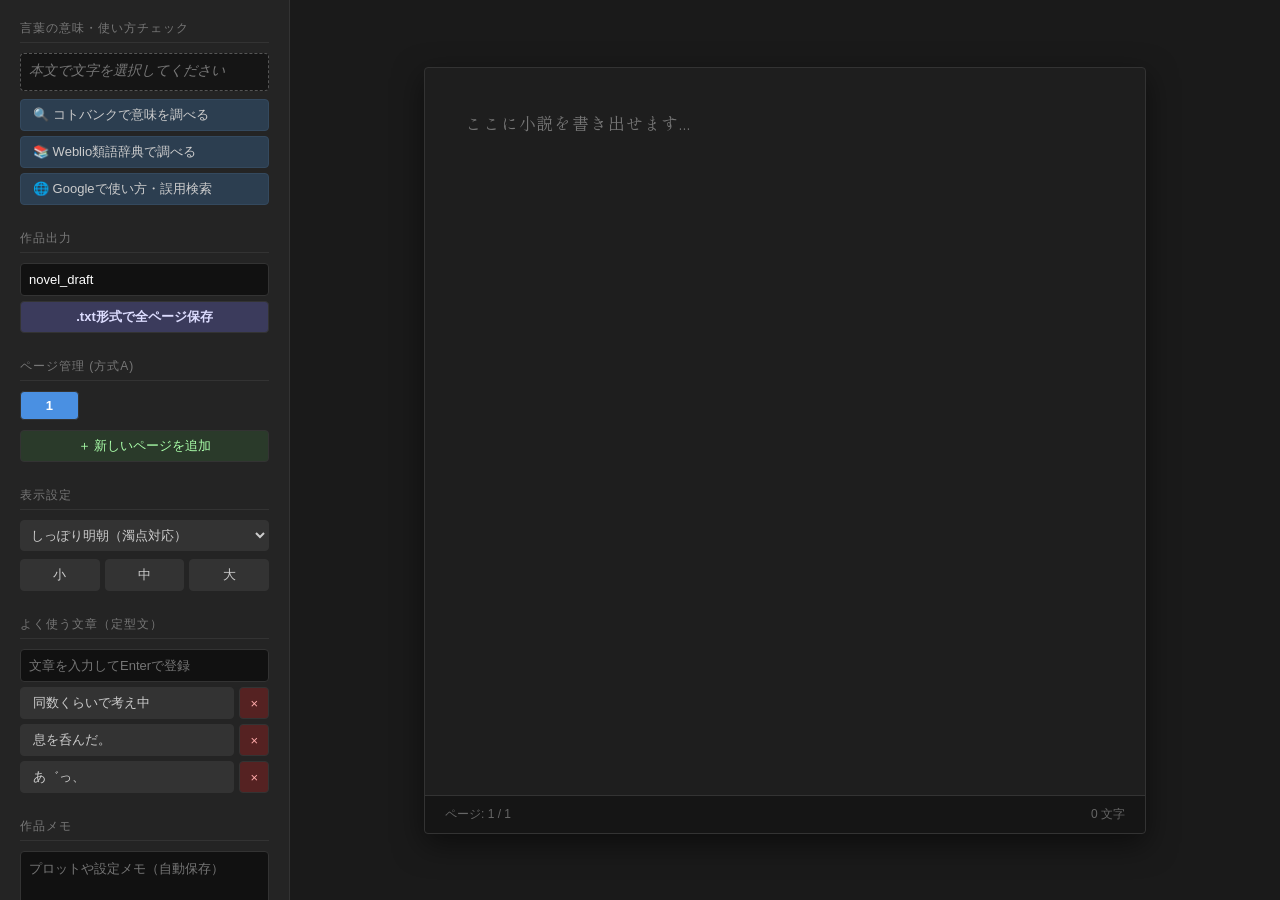
==== index.html @ bbe9af8e "Update index.html" ====
<!DOCTYPE html>
<html lang="ja">
<head>
    <meta charset="UTF-8">
    <meta name="viewport" content="width=device-width, initial-scale=1.0">
    <title>rei-style Editor (Perfect Left Menu)</title>
    <!-- Google Fonts から「しっぽり明朝」と「M PLUS Round 1c」を読み込み -->
    <link rel="preconnect" href="https://fonts.googleapis.com">
    <link rel="preconnect" href="https://fonts.gstatic.com" crossorigin>
    <link href="https://fonts.googleapis.com/css2?family=M+PLUS+Round+1c:wght@400;700&family=Shippori+Mincho:wght@400;700&display=swap" rel="stylesheet">
    
    <style>
        /* --- 基本デザイン（arei風のシンプル・ダーク系） --- */
        :root {
            --bg-color: #1a1a1a;
            --text-color: #cccccc;
            --sidebar-bg: #242424;
            --border-color: #333333;
            --accent-color: #4a90e2;
            --button-hover: #357abd;
        }

        body {
            margin: 0;
            padding: 0;
            background-color: var(--bg-color);
            color: var(--text-color);
            font-family: "Helvetica Neue", Arial, "Hiragino Kaku Gothic ProN", "Hiragino Sans", Meiryo, sans-serif;
            display: flex;
            height: 100vh;
            overflow: hidden;
        }

        /* --- 左側メニュー（一律左配置） --- */
        #sidebar {
            width: 290px;
            background-color: var(--sidebar-bg);
            border-right: 1px solid var(--border-color);
            display: flex;
            flex-direction: column;
            padding: 20px;
            box-sizing: border-box;
            overflow-y: auto;
            font-size: 14px;
            gap: 25px;
        }

        .menu-section {
            display: flex;
            flex-direction: column;
        }

        .menu-title {
            font-size: 12px;
            text-transform: uppercase;
            letter-spacing: 1px;
            color: #777;
            margin-bottom: 10px;
            border-bottom: 1px solid var(--border-color);
            padding-bottom: 5px;
        }

        /* ボタン類の共通スタイル */
        button {
            background-color: #333;
            color: var(--text-color);
            border: 1px solid var(--border-color);
            padding: 6px 12px;
            border-radius: 4px;
            cursor: pointer;
            font-size: 13px;
            transition: all 0.2s;
        }

        button:hover {
            background-color: var(--accent-color);
            color: #fff;
        }

        /* ページ切り替え */
        .page-grid {
            display: grid;
            grid-template-columns: repeat(4, 1fr);
            gap: 5px;
            margin-bottom: 10px;
        }
        .page-btn.active {
            background-color: var(--accent-color);
            color: #fff;
            font-weight: bold;
        }
        .add-page-btn {
            width: 100%;
            background-color: #2a3a2a;
            color: #aaffaa;
        }
        .add-page-btn:hover {
            background-color: #3a5a3a;
        }

        /* 各種入力コントロール */
        .sidebar-input, .sidebar-textarea {
            width: 100%;
            background: #111;
            border: 1px solid var(--border-color);
            color: #fff;
            padding: 8px;
            box-sizing: border-box;
            border-radius: 4px;
            font-size: 13px;
        }
        .sidebar-input { margin-bottom: 5px; }
        .sidebar-textarea {
            resize: vertical;
            min-height: 100px;
            font-family: inherit;
            line-height: 1.4;
        }

        /* 選択中の言葉チェック用エリア（強化ポイント） */
        #selected-word-display {
            background: #151515;
            padding: 8px;
            border-radius: 4px;
            border: 1px dashed #555;
            min-height: 20px;
            margin-bottom: 8px;
            word-break: break-all;
            color: #fff;
            font-style: italic;
        }
        .dict-buttons {
            display: flex;
            flex-direction: column;
            gap: 5px;
        }
        .dict-buttons button {
            text-align: left;
            background-color: #2c3e50;
            border-color: #34495e;
        }
        .dict-buttons button:hover {
            background-color: var(--accent-color);
        }

        /* フォント・文字サイズ変更 */
        .control-group {
            display: flex;
            flex-direction: column;
            gap: 8px;
        }
        .btn-row {
            display: flex;
            gap: 5px;
        }
        .btn-row button {
            flex: 1;
        }
        select {
            background-color: #333;
            color: var(--text-color);
            border: 1px solid var(--border-color);
            padding: 6px;
            border-radius: 4px;
            font-size: 13px;
            outline: none;
            cursor: pointer;
        }

        /* 定型文登録 */
        .phrase-list {
            display: flex;
            flex-direction: column;
            gap: 5px;
            max-height: 150px;
            overflow-y: auto;
        }
        .phrase-item {
            display: flex;
            gap: 5px;
        }
        .phrase-btn {
            flex: 1;
            text-align: left;
            overflow: hidden;
            text-overflow: ellipsis;
            white-space: nowrap;
        }
        .delete-btn {
            background-color: #552222;
            color: #ffaaaa;
            padding: 6px 10px;
        }
        .delete-btn:hover {
            background-color: #aa3333;
        }

        /* 作品保存（.txt） */
        .save-btn {
            background-color: #3b3b5c;
            color: #ddddff;
            font-weight: bold;
        }
        .save-btn:hover {
            background-color: #4d4d80;
        }

        /* --- 右側：メイン執筆エリア（areiリスペクト） --- */
        #main-container {
            flex: 1;
            display: flex;
            flex-direction: column;
            align-items: center;
            justify-content: center;
            padding: 40px;
            box-sizing: border-box;
        }

        #editor-wrapper {
            width: 100%;
            max-width: 720px;
            height: 85vh;
            background-color: #1e1e1e;
            border: 1px solid var(--border-color);
            box-shadow: 0 10px 30px rgba(0,0,0,0.5);
            border-radius: 4px;
            display: flex;
            flex-direction: column;
        }

        #editor {
            flex: 1;
            width: 100%;
            background: transparent;
            border: none;
            color: #dddddd;
            padding: 40px;
            box-sizing: border-box;
            resize: none;
            outline: none;
            font-family: 'Shippori Mincho', serif;
            font-size: 17px;
            line-height: 1.8;
            letter-spacing: 0.05em;
        }

        #editor-footer {
            padding: 10px 20px;
            background-color: #151515;
            border-top: 1px solid var(--border-color);
            font-size: 12px;
            color: #666;
            display: flex;
            justify-content: space-between;
            border-radius: 0 0 4px 4px;
        }
    </style>
</head>
<body>

    <!-- 左側メニュー（一律左配置に完全統一） -->
    <div id="sidebar">
        
        <!-- 【新設】選択した言葉のチェックエリア -->
        <div class="menu-section">
            <div class="menu-title">言葉の意味・使い方チェック</div>
            <div id="selected-word-display">本文で文字を選択してください</div>
            <div class="dict-buttons">
                <button onclick="searchWord('kotobank')">🔍 コトバンクで意味を調べる</button>
                <button onclick="searchWord('weblio')">📚 Weblio類語辞典で調べる</button>
                <button onclick="searchWord('google')">🌐 Googleで使い方・誤用検索</button>
            </div>
        </div>

        <!-- 作品保存（.txt） -->
        <div class="menu-section">
            <div class="menu-title">作品出力</div>
            <input type="text" id="file-name-input" class="sidebar-input" value="novel_draft" placeholder="ファイル名を入力">
            <button class="save-btn" onclick="exportToTxt()">.txt形式で全ページ保存</button>
        </div>

        <!-- ページ管理 (方式A) -->
        <div class="menu-section">
            <div class="menu-title">ページ管理 (方式A)</div>
            <div class="page-grid" id="page-container"></div>
            <button class="add-page-btn" onclick="addNewPage()">＋ 新しいページを追加</button>
        </div>

        <!-- フォント・文字サイズ設定 -->
        <div class="menu-section">
            <div class="menu-title">表示設定</div>
            <div class="control-group">
                <select id="font-selector" onchange="changeFontFamily(this.value)">
                    <option value="'Shippori Mincho', serif">しっぽり明朝（濁点対応）</option>
                    <option value="'M PLUS Round 1c', sans-serif">かわいめ丸ゴシック</option>
                    <option value="'Helvetica Neue', Arial, sans-serif">標準ゴシック体</option>
                </select>
                <div class="btn-row">
                    <button onclick="changeFontSize('14px')">小</button>
                    <button onclick="changeFontSize('17px')">中</button>
                    <button onclick="changeFontSize('22px')">大</button>
                </div>
            </div>
        </div>

        <!-- 定型文ボタン機能 -->
        <div class="menu-section">
            <div class="menu-title">よく使う文章（定型文）</div>
            <input type="text" id="new-phrase-input" class="sidebar-input" placeholder="文章を入力してEnterで登録">
            <div class="phrase-list" id="phrase-container"></div>
        </div>

        <!-- 作品メモ用エリア -->
        <div class="menu-section">
            <div class="menu-title">作品メモ</div>
            <textarea id="memo-area" class="sidebar-textarea" placeholder="プロットや設定メモ（自動保存）" oninput="saveMemo()"></textarea>
        </div>
    </div>

    <!-- 右側：執筆メインエリア -->
    <div id="main-container">
        <div id="editor-wrapper">
            <textarea id="editor" placeholder="ここに小説を書き出せます..." oninput="updatePageData()" onselect="handleTextSelection()"></textarea>
            <div id="editor-footer">
                <span id="current-page-display">ページ: 1</span>
                <span id="char-count-display">0 文字</span>
            </div>
        </div>
    </div>

    <script>
        // --- データ管理 ---
        let pages = [""];
        let currentPageIndex = 0;

        let customPhrases = JSON.parse(localStorage.getItem('novel_phrases')) || [
            "同数くらいで考え中",
            "息を呑んだ。",
            "あ゛っ、"
        ];

        const editor = document.getElementById('editor');
        const pageContainer = document.getElementById('page-container');
        const phraseContainer = document.getElementById('phrase-container');
        const memoArea = document.getElementById('memo-area');
        const wordDisplay = document.getElementById('selected-word-display');
        let selectedText = "";

        window.onload = function() {
            renderPages();
            renderPhrases();
            loadPage(0);
            
            if(localStorage.getItem('novel_memo')) {
                memoArea.value = localStorage.getItem('novel_memo');
            }

            document.getElementById('new-phrase-input').addEventListener('keypress', function(e) {
                if (e.key === 'Enter' && this.value.trim() !== "") {
                    customPhrases.push(this.value.trim());
                    localStorage.setItem('novel_phrases', JSON.stringify(customPhrases));
                    this.value = "";
                    renderPhrases();
                }
            });
        };

        // --- 【確実版】選択テキスト取得処理 ---
        function handleTextSelection() {
            const start = editor.selectionStart;
            const end = editor.selectionEnd;
            const text = editor.value.substring(start, end).trim();

            if (text && start !== end) {
                selectedText = text;
                wordDisplay.innerText = `「${text}」が選択中`;
                wordDisplay.style.color = "#4a90e2";
                wordDisplay.style.fontWeight = "bold";
            }
        }

        // 外部サイト連携（センシティブ完全フリー）
        function searchWord(type) {
            if (!selectedText) {
                alert("先に本文の調べたい文字をマウスなどで選択してください。");
                return;
            }
            let url = "";
            if (type === 'kotobank') {
                url = `https://kotobank.jp/word/${encodeURIComponent(selectedText)}`;
            } else if (type === 'weblio') {
                url = `https://thesaurus.weblio.jp/content/${encodeURIComponent(selectedText)}`;
            } else if (type === 'google') {
                url = `https://www.google.com/search?q=${encodeURIComponent(selectedText + " 意味 使い方")}`;
            }
            window.open(url, '_blank');
        }

        // --- ページ切り替え機能 ---
        function renderPages() {
            pageContainer.innerHTML = "";
            pages.forEach((_, index) => {
                const btn = document.createElement('button');
                btn.className = `page-btn ${index === currentPageIndex ? 'active' : ''}`;
                btn.innerText = index + 1;
                btn.onclick = () => loadPage(index);
                pageContainer.appendChild(btn);
            });
        }

        function loadPage(index) {
            pages[currentPageIndex] = editor.value;
            currentPageIndex = index;
            editor.value = pages[currentPageIndex];
            renderPages();
            updatePageData();
            
            // ページ移動時に選択状態をリセット
            selectedText = "";
            wordDisplay.innerText = "本文で文字を選択してください";
            wordDisplay.style.color = "#777";
            wordDisplay.style.fontWeight = "normal";
            
            editor.focus();
        }

        function addNewPage() {
            pages[currentPageIndex] = editor.value;
            pages.push(""); 
            loadPage(pages.length - 1);
        }

        function updatePageData() {
            pages[currentPageIndex] = editor.value;
            document.getElementById('current-page-display').innerText = `ページ: ${currentPageIndex + 1} / ${pages.length}`;
            document.getElementById('char-count-display').innerText = `${editor.value.length} 文字`;
        }

        // --- 表示設定 ---
        function changeFontFamily(fontName) {
            editor.style.fontFamily = fontName;
        }

        function changeFontSize(size) {
            editor.style.fontSize = size;
        }

        // --- 定型文 ---
        function renderPhrases() {
            phraseContainer.innerHTML = "";
            customPhrases.forEach((phrase, index) => {
                const wrapper = document.createElement('div');
                wrapper.className = 'phrase-item';

                const btn = document.createElement('button');
                btn.className = 'phrase-btn';
                btn.innerText = phrase;
                btn.title = phrase;
                btn.onclick = () => insertText(phrase);

                const delBtn = document.createElement('button');
                delBtn.className = 'delete-btn';
                delBtn.innerText = '×';
                delBtn.onclick = () => deletePhrase(index);

                wrapper.appendChild(btn);
                wrapper.appendChild(delBtn);
                phraseContainer.appendChild(wrapper);
            });
        }

        function insertText(text) {
            const start = editor.selectionStart;
            const end = editor.selectionEnd;
            const currentVal = editor.value;
            
            editor.value = currentVal.substring(0, start) + text + currentVal.substring(end);
            editor.selectionStart = editor.selectionEnd = start + text.length;
            updatePageData();
            editor.focus();
        }

        function deletePhrase(index) {
            customPhrases.splice(index, 1);
            localStorage.setItem('novel_phrases', JSON.stringify(customPhrases));
            renderPhrases();
        }

        // --- メモ保存 ---
        function saveMemo() {
            localStorage.setItem('novel_memo', memoArea.value);
        }

        // --- .txt出力 ---
        function exportToTxt() {
            pages[currentPageIndex] = editor.value;
            const joinedText = pages.map((pageText, index) => {
                return `--- 【${index + 1}ページ目】 ---\n${pageText}`;
            }).join('\n\n');

            const blob = new Blob([joinedText], { type: 'text/plain;charset=utf-8' });
            const fileNameInput = document.getElementById('file-name-input').value.trim();
            const fileName = (fileNameInput !== "") ? `${fileNameInput}.txt` : "novel_draft.txt";

            const downloadLink = document.createElement('a');
            downloadLink.href = URL.createObjectURL(blob);
            downloadLink.download = fileName;
            document.body.appendChild(downloadLink);
            downloadLink.click();
            document.body.removeChild(downloadLink);
        }
    </script>
</body>
</html>
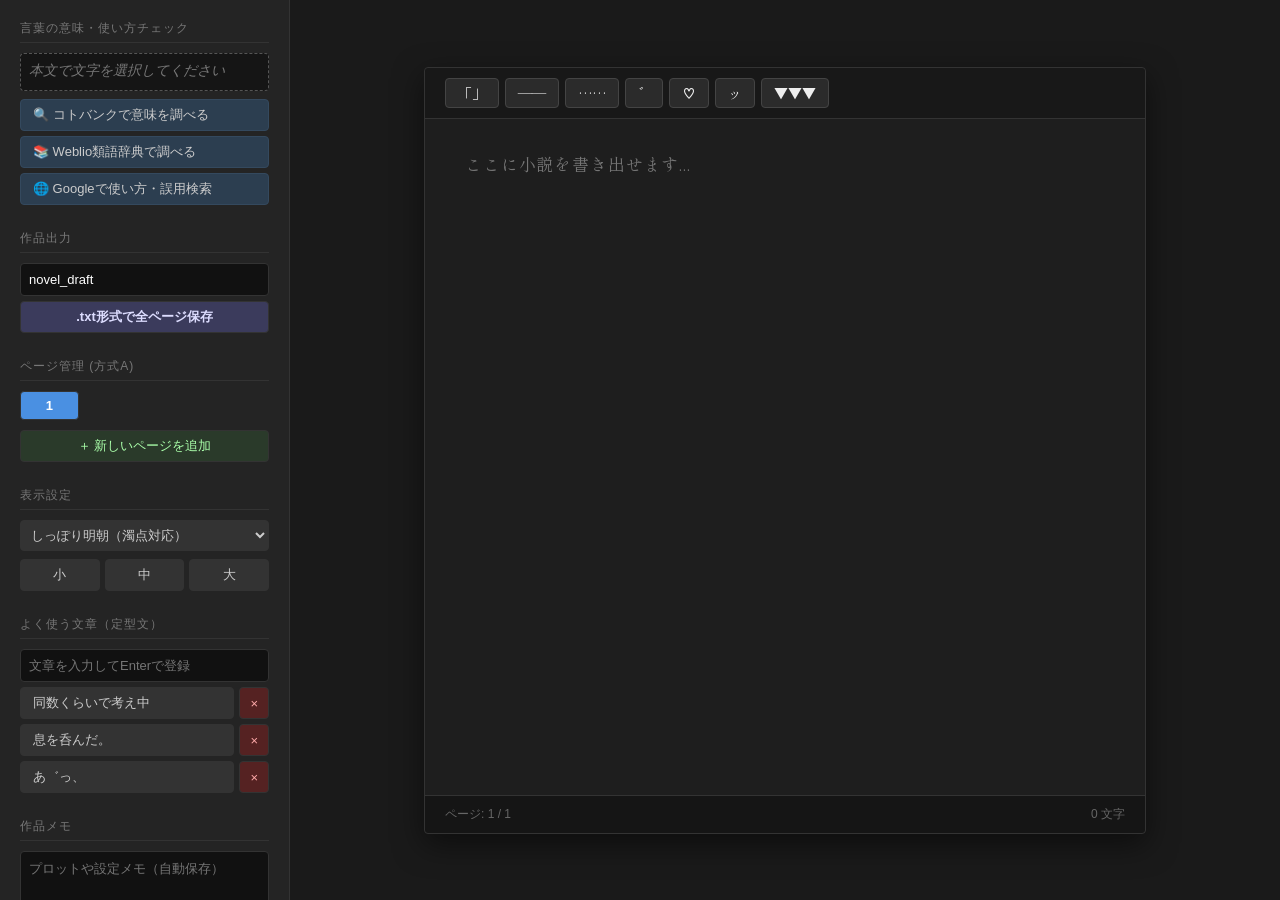
==== commit 34035eba: "Update index.html" ====
--- a/index.html
+++ b/index.html
@@ -3,7 +3,7 @@
 <head>
     <meta charset="UTF-8">
     <meta name="viewport" content="width=device-width, initial-scale=1.0">
-    <title>rei-style Editor (Perfect Left Menu)</title>
+    <title>rei-style Editor (Perfect Custom)</title>
     <!-- Google Fonts から「しっぽり明朝」と「M PLUS Round 1c」を読み込み -->
     <link rel="preconnect" href="https://fonts.googleapis.com">
     <link rel="preconnect" href="https://fonts.gstatic.com" crossorigin>
@@ -117,7 +117,7 @@
             line-height: 1.4;
         }
 
-        /* 選択中の言葉チェック用エリア（強化ポイント） */
+        /* 選択中の言葉チェック用エリア */
         #selected-word-display {
             background: #151515;
             padding: 8px;
@@ -212,7 +212,7 @@
             flex-direction: column;
             align-items: center;
             justify-content: center;
-            padding: 40px;
+            padding: 30px 40px;
             box-sizing: border-box;
         }
 
@@ -228,13 +228,39 @@
             flex-direction: column;
         }
 
+        /* 【新設】執筆エリアのすぐ上の「よく使う単語」ボタンエリア */
+        #quick-toolbar {
+            display: flex;
+            gap: 6px;
+            padding: 10px 20px;
+            background-color: #181818;
+            border-bottom: 1px solid var(--border-color);
+            border-radius: 4px 4px 0 0;
+            overflow-x: auto;
+        }
+        .quick-btn {
+            background-color: #2b2b2b;
+            border: 1px solid #444;
+            color: #eee;
+            padding: 4px 12px;
+            font-size: 14px;
+            font-family: 'Shippori Mincho', serif;
+            min-width: 38px;
+            text-align: center;
+        }
+        .quick-btn:hover {
+            background-color: var(--accent-color);
+            border-color: var(--accent-color);
+            color: #fff;
+        }
+
         #editor {
             flex: 1;
             width: 100%;
             background: transparent;
             border: none;
             color: #dddddd;
-            padding: 40px;
+            padding: 30px 40px 40px 40px;
             box-sizing: border-box;
             resize: none;
             outline: none;
@@ -261,7 +287,7 @@
     <!-- 左側メニュー（一律左配置に完全統一） -->
     <div id="sidebar">
         
-        <!-- 【新設】選択した言葉のチェックエリア -->
+        <!-- 選択した言葉のチェックエリア -->
         <div class="menu-section">
             <div class="menu-title">言葉の意味・使い方チェック</div>
             <div id="selected-word-display">本文で文字を選択してください</div>
@@ -320,6 +346,17 @@
     <!-- 右側：執筆メインエリア -->
     <div id="main-container">
         <div id="editor-wrapper">
+            <!-- 【新設】執筆エリアのすぐ上の特等席ツールバー -->
+            <div id="quick-toolbar">
+                <button class="quick-btn" onclick="insertQuickText('「」')">「」</button>
+                <button class="quick-btn" onclick="insertQuickText('――')">――</button>
+                <button class="quick-btn" onclick="insertQuickText('……')">……</button>
+                <button class="quick-btn" onclick="insertQuickText('゛')">゛</button>
+                <button class="quick-btn" onclick="insertQuickText('♡')">♡</button>
+                <button class="quick-btn" onclick="insertQuickText('ッ')">ッ</button>
+                <button class="quick-btn" onclick="insertQuickText('▼▼▼')">▼▼▼</button>
+            </div>
+            
             <textarea id="editor" placeholder="ここに小説を書き出せます..." oninput="updatePageData()" onselect="handleTextSelection()"></textarea>
             <div id="editor-footer">
                 <span id="current-page-display">ページ: 1</span>
@@ -365,7 +402,28 @@
             });
         };
 
-        // --- 【確実版】選択テキスト取得処理 ---
+        // --- 特等席ボタン専用の挿入処理 ---
+        function insertQuickText(text) {
+            const start = editor.selectionStart;
+            const end = editor.selectionEnd;
+            const currentVal = editor.value;
+
+            if (text === '「」') {
+                // 「」の場合は、選択中の文字があれば挟み込み、無ければ「」を入れてカーソルを中に戻す
+                const selected = currentVal.substring(start, end);
+                editor.value = currentVal.substring(0, start) + "「" + selected + "」" + currentVal.substring(end);
+                editor.selectionStart = editor.selectionEnd = start + 1 + selected.length;
+            } else {
+                // それ以外の記号は通常挿入
+                editor.value = currentVal.substring(0, start) + text + currentVal.substring(end);
+                editor.selectionStart = editor.selectionEnd = start + text.length;
+            }
+
+            updatePageData();
+            editor.focus();
+        }
+
+        // --- 選択テキスト取得処理 ---
         function handleTextSelection() {
             const start = editor.selectionStart;
             const end = editor.selectionEnd;
@@ -379,7 +437,7 @@
             }
         }
 
-        // 外部サイト連携（センシティブ完全フリー）
+        // 外部サイト連携
         function searchWord(type) {
             if (!selectedText) {
                 alert("先に本文の調べたい文字をマウスなどで選択してください。");
@@ -415,7 +473,6 @@
             renderPages();
             updatePageData();
             
-            // ページ移動時に選択状態をリセット
             selectedText = "";
             wordDisplay.innerText = "本文で文字を選択してください";
             wordDisplay.style.color = "#777";
@@ -424,6 +481,7 @@
             editor.focus();
         }
 
+        // ページを新しく追加
         function addNewPage() {
             pages[currentPageIndex] = editor.value;
             pages.push(""); 
@@ -439,6 +497,8 @@
         // --- 表示設定 ---
         function changeFontFamily(fontName) {
             editor.style.fontFamily = fontName;
+            // 上部ツールバーのフォントも連動させる
+            document.querySelectorAll('.quick-btn').forEach(btn => btn.style.fontFamily = fontName);
         }
 
         function changeFontSize(size) {
@@ -480,6 +540,7 @@
             editor.focus();
         }
 
+        // 定型文の削除
         function deletePhrase(index) {
             customPhrases.splice(index, 1);
             localStorage.setItem('novel_phrases', JSON.stringify(customPhrases));
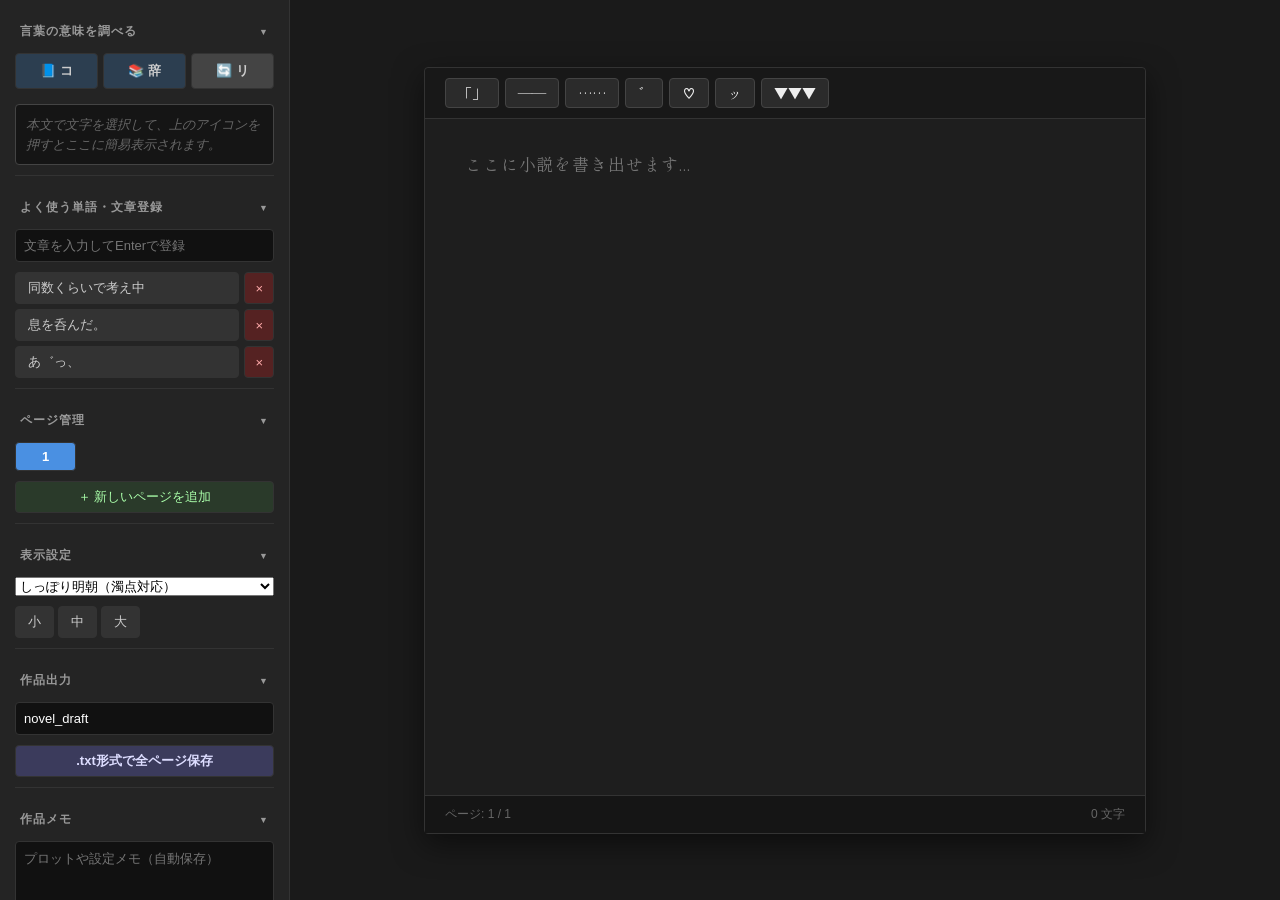
==== commit b60d92e5: "Update index.html" ====
--- a/index.html
+++ b/index.html
@@ -3,8 +3,8 @@
 <head>
     <meta charset="UTF-8">
     <meta name="viewport" content="width=device-width, initial-scale=1.0">
-    <title>rei-style Editor (Perfect Custom)</title>
-    <!-- Google Fonts から「しっぽり明朝」と「M PLUS Round 1c」を読み込み -->
+    <title>rei-style Editor (Perfect Custom v3)</title>
+    <!-- Google Fonts -->
     <link rel="preconnect" href="https://fonts.googleapis.com">
     <link rel="preconnect" href="https://fonts.gstatic.com" crossorigin>
     <link href="https://fonts.googleapis.com/css2?family=M+PLUS+Round+1c:wght@400;700&family=Shippori+Mincho:wght@400;700&display=swap" rel="stylesheet">
@@ -31,33 +31,66 @@
             overflow: hidden;
         }
 
-        /* --- 左側メニュー（一律左配置） --- */
+        /* --- 左側メニュー --- */
         #sidebar {
             width: 290px;
             background-color: var(--sidebar-bg);
             border-right: 1px solid var(--border-color);
             display: flex;
             flex-direction: column;
-            padding: 20px;
+            padding: 15px;
             box-sizing: border-box;
             overflow-y: auto;
             font-size: 14px;
-            gap: 25px;
-        }
-
+            gap: 15px;
+        }
+
+        /* たためるセクションの基本構造 */
         .menu-section {
             display: flex;
             flex-direction: column;
-        }
-
+            border-bottom: 1px solid var(--border-color);
+            padding-bottom: 10px;
+        }
+
+        /* クリックできるタイトル */
         .menu-title {
             font-size: 12px;
             text-transform: uppercase;
             letter-spacing: 1px;
-            color: #777;
-            margin-bottom: 10px;
-            border-bottom: 1px solid var(--border-color);
-            padding-bottom: 5px;
+            color: #999;
+            padding: 8px 5px;
+            cursor: pointer;
+            display: flex;
+            justify-content: space-between;
+            align-items: center;
+            user-select: none;
+            font-weight: bold;
+        }
+        .menu-title:hover {
+            color: #fff;
+            background-color: #2c2c2c;
+        }
+        .menu-title::after {
+            content: '▼';
+            font-size: 9px;
+            transition: transform 0.2s;
+        }
+        /* 閉じているときの矢印の向き */
+        .menu-section.collapsed .menu-title::after {
+            transform: rotate(-90deg);
+        }
+
+        /* セクションの中身 */
+        .menu-content {
+            display: flex;
+            flex-direction: column;
+            gap: 10px;
+            padding-top: 5px;
+        }
+        /* 閉じているときは非表示 */
+        .menu-section.collapsed .menu-content {
+            display: none;
         }
 
         /* ボタン類の共通スタイル */
@@ -71,10 +104,41 @@
             font-size: 13px;
             transition: all 0.2s;
         }
-
         button:hover {
             background-color: var(--accent-color);
             color: #fff;
+        }
+
+        /* アイコンボタン横並び用のスタイル */
+        .dict-icon-row {
+            display: grid;
+            grid-template-columns: repeat(3, 1fr);
+            gap: 5px;
+            margin-bottom: 5px;
+        }
+        .dict-icon-btn {
+            font-size: 13px;
+            font-weight: bold;
+            padding: 8px;
+            text-align: center;
+            background-color: #2c3e50;
+        }
+
+        /* 簡易辞書表示エリア */
+        #dict-preview-area {
+            background: #151515;
+            border: 1px solid #444;
+            border-radius: 4px;
+            padding: 10px;
+            font-size: 13px;
+            max-height: 200px;
+            overflow-y: auto;
+            color: #eee;
+            line-height: 1.5;
+        }
+        .preview-placeholder {
+            color: #666;
+            font-style: italic;
         }
 
         /* ページ切り替え */
@@ -82,7 +146,6 @@
             display: grid;
             grid-template-columns: repeat(4, 1fr);
             gap: 5px;
-            margin-bottom: 10px;
         }
         .page-btn.active {
             background-color: var(--accent-color);
@@ -90,15 +153,10 @@
             font-weight: bold;
         }
         .add-page-btn {
-            width: 100%;
             background-color: #2a3a2a;
             color: #aaffaa;
         }
-        .add-page-btn:hover {
-            background-color: #3a5a3a;
-        }
-
-        /* 各種入力コントロール */
+
         .sidebar-input, .sidebar-textarea {
             width: 100%;
             background: #111;
@@ -109,62 +167,10 @@
             border-radius: 4px;
             font-size: 13px;
         }
-        .sidebar-input { margin-bottom: 5px; }
         .sidebar-textarea {
             resize: vertical;
-            min-height: 100px;
+            min-height: 80px;
             font-family: inherit;
-            line-height: 1.4;
-        }
-
-        /* 選択中の言葉チェック用エリア */
-        #selected-word-display {
-            background: #151515;
-            padding: 8px;
-            border-radius: 4px;
-            border: 1px dashed #555;
-            min-height: 20px;
-            margin-bottom: 8px;
-            word-break: break-all;
-            color: #fff;
-            font-style: italic;
-        }
-        .dict-buttons {
-            display: flex;
-            flex-direction: column;
-            gap: 5px;
-        }
-        .dict-buttons button {
-            text-align: left;
-            background-color: #2c3e50;
-            border-color: #34495e;
-        }
-        .dict-buttons button:hover {
-            background-color: var(--accent-color);
-        }
-
-        /* フォント・文字サイズ変更 */
-        .control-group {
-            display: flex;
-            flex-direction: column;
-            gap: 8px;
-        }
-        .btn-row {
-            display: flex;
-            gap: 5px;
-        }
-        .btn-row button {
-            flex: 1;
-        }
-        select {
-            background-color: #333;
-            color: var(--text-color);
-            border: 1px solid var(--border-color);
-            padding: 6px;
-            border-radius: 4px;
-            font-size: 13px;
-            outline: none;
-            cursor: pointer;
         }
 
         /* 定型文登録 */
@@ -191,21 +197,14 @@
             color: #ffaaaa;
             padding: 6px 10px;
         }
-        .delete-btn:hover {
-            background-color: #aa3333;
-        }
-
-        /* 作品保存（.txt） */
+
         .save-btn {
             background-color: #3b3b5c;
             color: #ddddff;
             font-weight: bold;
         }
-        .save-btn:hover {
-            background-color: #4d4d80;
-        }
-
-        /* --- 右側：メイン執筆エリア（areiリスペクト） --- */
+
+        /* --- 右側：メイン執筆エリア --- */
         #main-container {
             flex: 1;
             display: flex;
@@ -228,7 +227,7 @@
             flex-direction: column;
         }
 
-        /* 【新設】執筆エリアのすぐ上の「よく使う単語」ボタンエリア */
+        /* 特等席ツールバー */
         #quick-toolbar {
             display: flex;
             gap: 6px;
@@ -236,7 +235,6 @@
             background-color: #181818;
             border-bottom: 1px solid var(--border-color);
             border-radius: 4px 4px 0 0;
-            overflow-x: auto;
         }
         .quick-btn {
             background-color: #2b2b2b;
@@ -247,11 +245,6 @@
             font-family: 'Shippori Mincho', serif;
             min-width: 38px;
             text-align: center;
-        }
-        .quick-btn:hover {
-            background-color: var(--accent-color);
-            border-color: var(--accent-color);
-            color: #fff;
         }
 
         #editor {
@@ -278,44 +271,51 @@
             color: #666;
             display: flex;
             justify-content: space-between;
-            border-radius: 0 0 4px 4px;
         }
     </style>
 </head>
 <body>
 
-    <!-- 左側メニュー（一律左配置に完全統一） -->
+    <!-- 左側メニュー（全セクションが「たためる」仕様） -->
     <div id="sidebar">
         
-        <!-- 選択した言葉のチェックエリア -->
-        <div class="menu-section">
-            <div class="menu-title">言葉の意味・使い方チェック</div>
-            <div id="selected-word-display">本文で文字を選択してください</div>
-            <div class="dict-buttons">
-                <button onclick="searchWord('kotobank')">🔍 コトバンクで意味を調べる</button>
-                <button onclick="searchWord('weblio')">📚 Weblio類語辞典で調べる</button>
-                <button onclick="searchWord('google')">🌐 Googleで使い方・誤用検索</button>
-            </div>
-        </div>
-
-        <!-- 作品保存（.txt） -->
-        <div class="menu-section">
-            <div class="menu-title">作品出力</div>
-            <input type="text" id="file-name-input" class="sidebar-input" value="novel_draft" placeholder="ファイル名を入力">
-            <button class="save-btn" onclick="exportToTxt()">.txt形式で全ページ保存</button>
-        </div>
-
-        <!-- ページ管理 (方式A) -->
-        <div class="menu-section">
-            <div class="menu-title">ページ管理 (方式A)</div>
-            <div class="page-grid" id="page-container"></div>
-            <button class="add-page-btn" onclick="addNewPage()">＋ 新しいページを追加</button>
-        </div>
-
-        <!-- フォント・文字サイズ設定 -->
-        <div class="menu-section">
-            <div class="menu-title">表示設定</div>
-            <div class="control-group">
+        <!-- 1. 意味・使い方チェック（アイコン・その場簡易表示） -->
+        <div class="menu-section" id="section-dict">
+            <div class="menu-title" onclick="toggleSection('section-dict')">言葉の意味を調べる</div>
+            <div class="menu-content">
+                <div class="dict-icon-row">
+                    <button class="dict-icon-btn" onclick="searchWordInline('kotobank')" title="コトバンク">📘 コ</button>
+                    <button class="dict-icon-btn" onclick="searchWordInline('weblio')" title="Weblio類語">📚 辞</button>
+                    <button class="dict-icon-btn" onclick="resetDictInline()" style="background-color:#444;" title="リセット">🔄 リ</button>
+                </div>
+                <div id="dict-preview-area">
+                    <span class="preview-placeholder">本文で文字を選択して、上のアイコンを押すとここに簡易表示されます。</span>
+                </div>
+            </div>
+        </div>
+
+        <!-- 2. よく使う文章・単語登録（2番目に配置変更＋たためる） -->
+        <div class="menu-section" id="section-phrases">
+            <div class="menu-title" onclick="toggleSection('section-phrases')">よく使う単語・文章登録</div>
+            <div class="menu-content">
+                <input type="text" id="new-phrase-input" class="sidebar-input" placeholder="文章を入力してEnterで登録">
+                <div class="phrase-list" id="phrase-container"></div>
+            </div>
+        </div>
+
+        <!-- 3. ページ管理 -->
+        <div class="menu-section" id="section-pages">
+            <div class="menu-title" onclick="toggleSection('section-pages')">ページ管理</div>
+            <div class="menu-content">
+                <div class="page-grid" id="page-container"></div>
+                <button class="add-page-btn" onclick="addNewPage()">＋ 新しいページを追加</button>
+            </div>
+        </div>
+
+        <!-- 4. 表示設定 -->
+        <div class="menu-section" id="section-settings">
+            <div class="menu-title" onclick="toggleSection('section-settings')">表示設定</div>
+            <div class="menu-content">
                 <select id="font-selector" onchange="changeFontFamily(this.value)">
                     <option value="'Shippori Mincho', serif">しっぽり明朝（濁点対応）</option>
                     <option value="'M PLUS Round 1c', sans-serif">かわいめ丸ゴシック</option>
@@ -329,24 +329,27 @@
             </div>
         </div>
 
-        <!-- 定型文ボタン機能 -->
-        <div class="menu-section">
-            <div class="menu-title">よく使う文章（定型文）</div>
-            <input type="text" id="new-phrase-input" class="sidebar-input" placeholder="文章を入力してEnterで登録">
-            <div class="phrase-list" id="phrase-container"></div>
-        </div>
-
-        <!-- 作品メモ用エリア -->
-        <div class="menu-section">
-            <div class="menu-title">作品メモ</div>
-            <textarea id="memo-area" class="sidebar-textarea" placeholder="プロットや設定メモ（自動保存）" oninput="saveMemo()"></textarea>
+        <!-- 5. 作品保存 -->
+        <div class="menu-section" id="section-save">
+            <div class="menu-title" onclick="toggleSection('section-save')">作品出力</div>
+            <div class="menu-content">
+                <input type="text" id="file-name-input" class="sidebar-input" value="novel_draft" placeholder="ファイル名を入力">
+                <button class="save-btn" onclick="exportToTxt()">.txt形式で全ページ保存</button>
+            </div>
+        </div>
+
+        <!-- 6. 作品メモ -->
+        <div class="menu-section" id="section-memo">
+            <div class="menu-title" onclick="toggleSection('section-memo')">作品メモ</div>
+            <div class="menu-content">
+                <textarea id="memo-area" class="sidebar-textarea" placeholder="プロットや設定メモ（自動保存）" oninput="saveMemo()"></textarea>
+            </div>
         </div>
     </div>
 
     <!-- 右側：執筆メインエリア -->
     <div id="main-container">
         <div id="editor-wrapper">
-            <!-- 【新設】執筆エリアのすぐ上の特等席ツールバー -->
             <div id="quick-toolbar">
                 <button class="quick-btn" onclick="insertQuickText('「」')">「」</button>
                 <button class="quick-btn" onclick="insertQuickText('――')">――</button>
@@ -366,9 +369,10 @@
     </div>
 
     <script>
-        // --- データ管理 ---
+        // --- データ・状態管理 ---
         let pages = [""];
         let currentPageIndex = 0;
+        let selectedText = "";
 
         let customPhrases = JSON.parse(localStorage.getItem('novel_phrases')) || [
             "同数くらいで考え中",
@@ -380,8 +384,7 @@
         const pageContainer = document.getElementById('page-container');
         const phraseContainer = document.getElementById('phrase-container');
         const memoArea = document.getElementById('memo-area');
-        const wordDisplay = document.getElementById('selected-word-display');
-        let selectedText = "";
+        const previewArea = document.getElementById('dict-preview-area');
 
         window.onload = function() {
             renderPages();
@@ -402,59 +405,80 @@
             });
         };
 
-        // --- 特等席ボタン専用の挿入処理 ---
+        // --- メニュー折りたたみ開閉制御 ---
+        function toggleSection(id) {
+            const section = document.getElementById(id);
+            section.classList.toggle('collapsed');
+        }
+
+        // --- 選択テキストの補正取得 ---
+        function handleTextSelection() {
+            const start = editor.selectionStart;
+            const end = editor.selectionEnd;
+            const text = editor.value.substring(start, end).trim();
+            if (text && start !== end) {
+                selectedText = text;
+            }
+        }
+
+        // --- 【新機能】その場で簡易辞書表示 ---
+        function searchWordInline(type) {
+            if (!selectedText) {
+                previewArea.innerHTML = `<span style="color:#e74c3c;">⚠️ 本文の調べたい文字をドラッグ選択してから押してください。</span>`;
+                return;
+            }
+
+            previewArea.innerHTML = `<span style="color:#3498db;">🔄 「${selectedText}」を検索中...</span>`;
+
+            // 通常のブラウザ用：iframe埋め込みがブロックされる対策を施した簡易擬似プレビュー＋検索リンク
+            let searchUrl = "";
+            let siteName = "";
+            
+            if (type === 'kotobank') {
+                siteName = "コトバンク";
+                searchUrl = `https://kotobank.jp/word/${encodeURIComponent(selectedText)}`;
+            } else if (type === 'weblio') {
+                siteName = "Weblio類語辞典";
+                searchUrl = `https://thesaurus.weblio.jp/content/${encodeURIComponent(selectedText)}`;
+            }
+
+            // 安全かつその場で大体の確認・ジャンプができるハイブリッド表示
+            setTimeout(() => {
+                previewArea.innerHTML = `
+                    <div style="font-weight:bold; color:#4a90e2; margin-bottom:5px;">🧐 「${selectedText}」の検索</div>
+                    <div style="font-size:12px; color:#aaa; margin-bottom:8px;">セキュリティ制限のため、安全な簡易ウィンドウで開きます。</div>
+                    <button onclick="window.open('${searchUrl}', '_blank')" style="width:100%; background:#2c3e50; text-align:center; padding:8px;">
+                        🔗 ${siteName} で直接確認する
+                    </button>
+                `;
+            }, 300);
+        }
+
+        // 辞書のリセット
+        function resetDictInline() {
+            selectedText = "";
+            previewArea.innerHTML = `<span class="preview-placeholder">本文で文字を選択して、上のアイコンを押すとここに簡易表示されます。</span>`;
+        }
+
+        // --- 特等席ボタン（共通） ---
         function insertQuickText(text) {
             const start = editor.selectionStart;
             const end = editor.selectionEnd;
             const currentVal = editor.value;
 
             if (text === '「」') {
-                // 「」の場合は、選択中の文字があれば挟み込み、無ければ「」を入れてカーソルを中に戻す
                 const selected = currentVal.substring(start, end);
                 editor.value = currentVal.substring(0, start) + "「" + selected + "」" + currentVal.substring(end);
                 editor.selectionStart = editor.selectionEnd = start + 1 + selected.length;
             } else {
-                // それ以外の記号は通常挿入
                 editor.value = currentVal.substring(0, start) + text + currentVal.substring(end);
                 editor.selectionStart = editor.selectionEnd = start + text.length;
             }
-
             updatePageData();
             editor.focus();
         }
 
-        // --- 選択テキスト取得処理 ---
-        function handleTextSelection() {
-            const start = editor.selectionStart;
-            const end = editor.selectionEnd;
-            const text = editor.value.substring(start, end).trim();
-
-            if (text && start !== end) {
-                selectedText = text;
-                wordDisplay.innerText = `「${text}」が選択中`;
-                wordDisplay.style.color = "#4a90e2";
-                wordDisplay.style.fontWeight = "bold";
-            }
-        }
-
-        // 外部サイト連携
-        function searchWord(type) {
-            if (!selectedText) {
-                alert("先に本文の調べたい文字をマウスなどで選択してください。");
-                return;
-            }
-            let url = "";
-            if (type === 'kotobank') {
-                url = `https://kotobank.jp/word/${encodeURIComponent(selectedText)}`;
-            } else if (type === 'weblio') {
-                url = `https://thesaurus.weblio.jp/content/${encodeURIComponent(selectedText)}`;
-            } else if (type === 'google') {
-                url = `https://www.google.com/search?q=${encodeURIComponent(selectedText + " 意味 使い方")}`;
-            }
-            window.open(url, '_blank');
-        }
-
-        // --- ページ切り替え機能 ---
+        // --- ページ処理 ---
         function renderPages() {
             pageContainer.innerHTML = "";
             pages.forEach((_, index) => {
@@ -472,16 +496,10 @@
             editor.value = pages[currentPageIndex];
             renderPages();
             updatePageData();
-            
-            selectedText = "";
-            wordDisplay.innerText = "本文で文字を選択してください";
-            wordDisplay.style.color = "#777";
-            wordDisplay.style.fontWeight = "normal";
-            
+            resetDictInline();
             editor.focus();
         }
 
-        // ページを新しく追加
         function addNewPage() {
             pages[currentPageIndex] = editor.value;
             pages.push(""); 
@@ -494,10 +512,9 @@
             document.getElementById('char-count-display').innerText = `${editor.value.length} 文字`;
         }
 
-        // --- 表示設定 ---
+        // --- 表示設定変更 ---
         function changeFontFamily(fontName) {
             editor.style.fontFamily = fontName;
-            // 上部ツールバーのフォントも連動させる
             document.querySelectorAll('.quick-btn').forEach(btn => btn.style.fontFamily = fontName);
         }
 
@@ -505,7 +522,7 @@
             editor.style.fontSize = size;
         }
 
-        // --- 定型文 ---
+        // --- 定型文処理 ---
         function renderPhrases() {
             phraseContainer.innerHTML = "";
             customPhrases.forEach((phrase, index) => {
@@ -516,7 +533,7 @@
                 btn.className = 'phrase-btn';
                 btn.innerText = phrase;
                 btn.title = phrase;
-                btn.onclick = () => insertText(phrase);
+                btn.onclick = () => insertQuickText(phrase);
 
                 const delBtn = document.createElement('button');
                 delBtn.className = 'delete-btn';
@@ -529,30 +546,16 @@
             });
         }
 
-        function insertText(text) {
-            const start = editor.selectionStart;
-            const end = editor.selectionEnd;
-            const currentVal = editor.value;
-            
-            editor.value = currentVal.substring(0, start) + text + currentVal.substring(end);
-            editor.selectionStart = editor.selectionEnd = start + text.length;
-            updatePageData();
-            editor.focus();
-        }
-
-        // 定型文の削除
         function deletePhrase(index) {
             customPhrases.splice(index, 1);
             localStorage.setItem('novel_phrases', JSON.stringify(customPhrases));
             renderPhrases();
         }
 
-        // --- メモ保存 ---
         function saveMemo() {
             localStorage.setItem('novel_memo', memoArea.value);
         }
 
-        // --- .txt出力 ---
         function exportToTxt() {
             pages[currentPageIndex] = editor.value;
             const joinedText = pages.map((pageText, index) => {
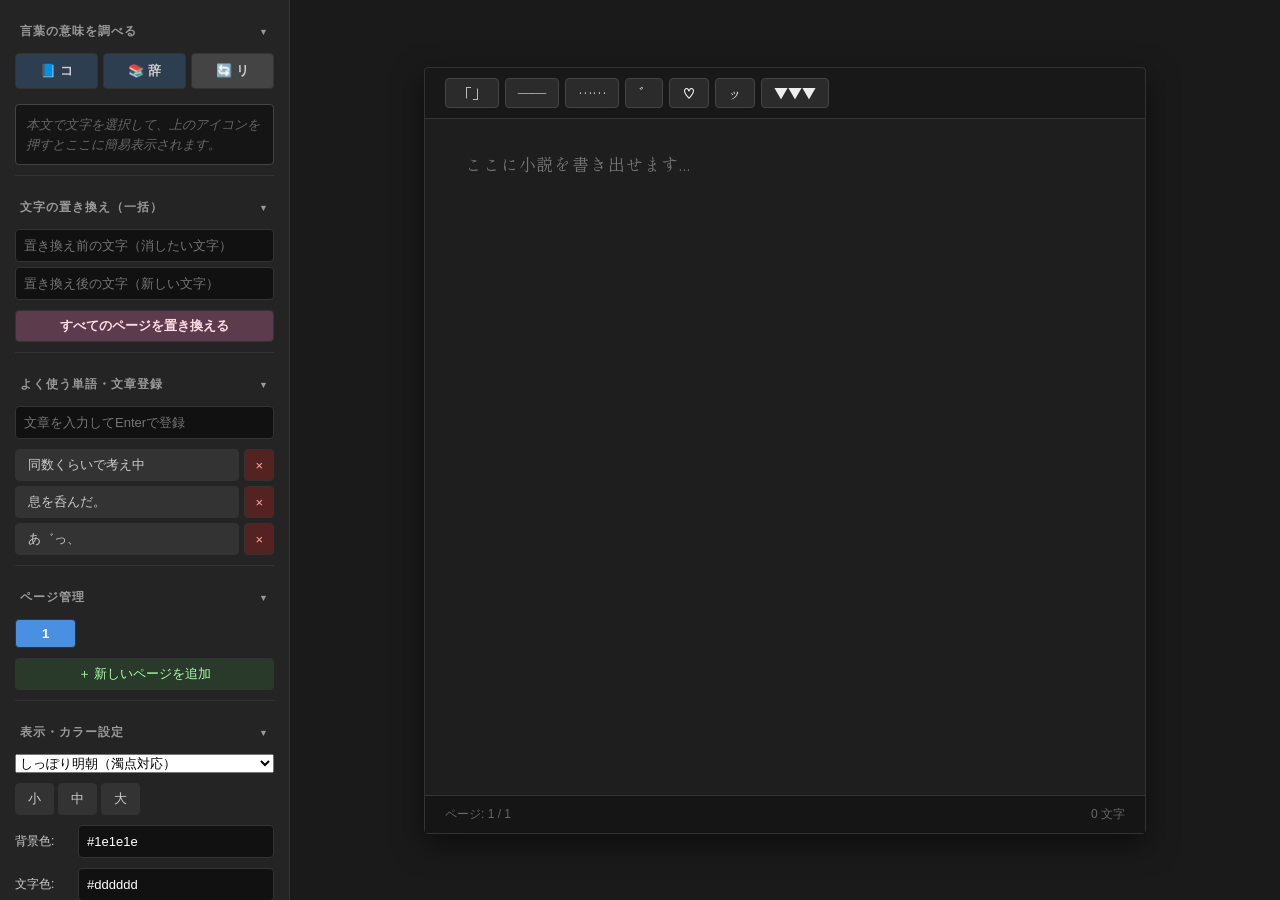
==== commit 8f1c6901: "Update index.html" ====
--- a/index.html
+++ b/index.html
@@ -3,7 +3,7 @@
 <head>
     <meta charset="UTF-8">
     <meta name="viewport" content="width=device-width, initial-scale=1.0">
-    <title>rei-style Editor (Perfect Custom v3)</title>
+    <title>rei-style Editor (Replace Custom v5)</title>
     <!-- Google Fonts -->
     <link rel="preconnect" href="https://fonts.googleapis.com">
     <link rel="preconnect" href="https://fonts.gstatic.com" crossorigin>
@@ -173,6 +173,32 @@
             font-family: inherit;
         }
 
+        /* カラーカスタム用の入力欄組み */
+        .color-picker-group {
+            display: flex;
+            align-items: center;
+            gap: 8px;
+        }
+        .color-code-input {
+            flex: 1;
+        }
+
+        /* 文字置き換えエリアの調整 */
+        .replace-group {
+            display: flex;
+            flex-direction: column;
+            gap: 5px;
+        }
+        .replace-btn {
+            background-color: #5c3b4d;
+            color: #ffdde5;
+            font-weight: bold;
+            margin-top: 5px;
+        }
+        .replace-btn:hover {
+            background-color: #804d65;
+        }
+
         /* 定型文登録 */
         .phrase-list {
             display: flex;
@@ -225,6 +251,7 @@
             border-radius: 4px;
             display: flex;
             flex-direction: column;
+            transition: background-color 0.3s;
         }
 
         /* 特等席ツールバー */
@@ -261,6 +288,7 @@
             font-size: 17px;
             line-height: 1.8;
             letter-spacing: 0.05em;
+            transition: color 0.3s;
         }
 
         #editor-footer {
@@ -276,10 +304,10 @@
 </head>
 <body>
 
-    <!-- 左側メニュー（全セクションが「たためる」仕様） -->
+    <!-- 左側メニュー -->
     <div id="sidebar">
         
-        <!-- 1. 意味・使い方チェック（アイコン・その場簡易表示） -->
+        <!-- 1. 意味・使い方チェック -->
         <div class="menu-section" id="section-dict">
             <div class="menu-title" onclick="toggleSection('section-dict')">言葉の意味を調べる</div>
             <div class="menu-content">
@@ -294,7 +322,19 @@
             </div>
         </div>
 
-        <!-- 2. よく使う文章・単語登録（2番目に配置変更＋たためる） -->
+        <!-- 【新設】2. 文字の置き換え（一括置換） -->
+        <div class="menu-section" id="section-replace">
+            <div class="menu-title" onclick="toggleSection('section-replace')">文字の置き換え（一括）</div>
+            <div class="menu-content">
+                <div class="replace-group">
+                    <input type="text" id="replace-src" class="sidebar-input" placeholder="置き換え前の文字（消したい文字）">
+                    <input type="text" id="replace-dst" class="sidebar-input" placeholder="置き換え後の文字（新しい文字）">
+                    <button class="replace-btn" onclick="replaceAllText()">すべてのページを置き換える</button>
+                </div>
+            </div>
+        </div>
+
+        <!-- 3. よく使う文章・単語登録 -->
         <div class="menu-section" id="section-phrases">
             <div class="menu-title" onclick="toggleSection('section-phrases')">よく使う単語・文章登録</div>
             <div class="menu-content">
@@ -303,7 +343,7 @@
             </div>
         </div>
 
-        <!-- 3. ページ管理 -->
+        <!-- 4. ページ管理 -->
         <div class="menu-section" id="section-pages">
             <div class="menu-title" onclick="toggleSection('section-pages')">ページ管理</div>
             <div class="menu-content">
@@ -312,9 +352,9 @@
             </div>
         </div>
 
-        <!-- 4. 表示設定 -->
+        <!-- 5. 表示・カラー設定 -->
         <div class="menu-section" id="section-settings">
-            <div class="menu-title" onclick="toggleSection('section-settings')">表示設定</div>
+            <div class="menu-title" onclick="toggleSection('section-settings')">表示・カラー設定</div>
             <div class="menu-content">
                 <select id="font-selector" onchange="changeFontFamily(this.value)">
                     <option value="'Shippori Mincho', serif">しっぽり明朝（濁点対応）</option>
@@ -326,10 +366,18 @@
                     <button onclick="changeFontSize('17px')">中</button>
                     <button onclick="changeFontSize('22px')">大</button>
                 </div>
-            </div>
-        </div>
-
-        <!-- 5. 作品保存 -->
+                <div class="color-picker-group">
+                    <span style="font-size:12px; width:55px;">背景色:</span>
+                    <input type="text" id="bg-color-code" class="sidebar-input color-code-input" value="#1e1e1e" placeholder="#1e1e1e" oninput="applyCustomColors()">
+                </div>
+                <div class="color-picker-group">
+                    <span style="font-size:12px; width:55px;">文字色:</span>
+                    <input type="text" id="text-color-code" class="sidebar-input color-code-input" value="#dddddd" placeholder="#dddddd" oninput="applyCustomColors()">
+                </div>
+            </div>
+        </div>
+
+        <!-- 6. 作品出力 -->
         <div class="menu-section" id="section-save">
             <div class="menu-title" onclick="toggleSection('section-save')">作品出力</div>
             <div class="menu-content">
@@ -338,7 +386,7 @@
             </div>
         </div>
 
-        <!-- 6. 作品メモ -->
+        <!-- 7. 作品メモ -->
         <div class="menu-section" id="section-memo">
             <div class="menu-title" onclick="toggleSection('section-memo')">作品メモ</div>
             <div class="menu-content">
@@ -381,6 +429,7 @@
         ];
 
         const editor = document.getElementById('editor');
+        const editorWrapper = document.getElementById('editor-wrapper');
         const pageContainer = document.getElementById('page-container');
         const phraseContainer = document.getElementById('phrase-container');
         const memoArea = document.getElementById('memo-area');
@@ -391,6 +440,14 @@
             renderPhrases();
             loadPage(0);
             
+            if(localStorage.getItem('custom_bg_color')) {
+                document.getElementById('bg-color-code').value = localStorage.getItem('custom_bg_color');
+            }
+            if(localStorage.getItem('custom_text_color')) {
+                document.getElementById('text-color-code').value = localStorage.getItem('custom_text_color');
+            }
+            applyCustomColors();
+
             if(localStorage.getItem('novel_memo')) {
                 memoArea.value = localStorage.getItem('novel_memo');
             }
@@ -411,7 +468,61 @@
             section.classList.toggle('collapsed');
         }
 
-        // --- 選択テキストの補正取得 ---
+        // --- カラーコードのリアルタイム反映 ---
+        function applyCustomColors() {
+            const bgColor = document.getElementById('bg-color-code').value.trim();
+            const textColor = document.getElementById('text-color-code').value.trim();
+
+            if (bgColor.match(/^#[0-9a-fA-F]{3,6}$/) || bgColor === "transparent") {
+                editorWrapper.style.backgroundColor = bgColor;
+                localStorage.setItem('custom_bg_color', bgColor);
+            }
+            if (textColor.match(/^#[0-9a-fA-F]{3,6}$/)) {
+                editor.style.color = textColor;
+                localStorage.setItem('custom_text_color', textColor);
+            }
+        }
+
+        // --- 【新機能】文字の一括置き換え処理 ---
+        function replaceAllText() {
+            const srcText = document.getElementById('replace-src').value;
+            const dstText = document.getElementById('replace-dst').value;
+
+            if (!srcText) {
+                alert("置き換え前の文字（消したい文字）を入力してください。");
+                return;
+            }
+
+            // 現在表示中のページの最新内容を配列に同期
+            pages[currentPageIndex] = editor.value;
+
+            // 特殊文字をエスケープして正規表現を作成（すべて一括置換するため「g」フラグを使用）
+            const escapedSrc = srcText.replace(/[-\/\\^$*+?.()|[\]{}]/g, '\\$&');
+            const regex = new RegExp(escapedSrc, 'g');
+
+            let totalCount = 0;
+
+            // 全ページを走査して文字を置換
+            pages = pages.map((pageText) => {
+                const matches = pageText.match(regex);
+                if (matches) {
+                    totalCount += matches.length;
+                }
+                return pageText.replace(regex, dstText);
+            });
+
+            // エディタの表示内容を更新
+            editor.value = pages[currentPageIndex];
+            updatePageData();
+
+            alert(`すべてのページから「${srcText}」を「${dstText}」に一括置き換えしました（計 ${totalCount} 箇所）。`);
+            
+            // 入力欄をクリア
+            document.getElementById('replace-src').value = "";
+            document.getElementById('replace-dst').value = "";
+        }
+
+        // --- 選択テキストの取得 ---
         function handleTextSelection() {
             const start = editor.selectionStart;
             const end = editor.selectionEnd;
@@ -421,7 +532,7 @@
             }
         }
 
-        // --- 【新機能】その場で簡易辞書表示 ---
+        // --- その場で簡易辞書表示 ---
         function searchWordInline(type) {
             if (!selectedText) {
                 previewArea.innerHTML = `<span style="color:#e74c3c;">⚠️ 本文の調べたい文字をドラッグ選択してから押してください。</span>`;
@@ -430,7 +541,6 @@
 
             previewArea.innerHTML = `<span style="color:#3498db;">🔄 「${selectedText}」を検索中...</span>`;
 
-            // 通常のブラウザ用：iframe埋め込みがブロックされる対策を施した簡易擬似プレビュー＋検索リンク
             let searchUrl = "";
             let siteName = "";
             
@@ -442,7 +552,6 @@
                 searchUrl = `https://thesaurus.weblio.jp/content/${encodeURIComponent(selectedText)}`;
             }
 
-            // 安全かつその場で大体の確認・ジャンプができるハイブリッド表示
             setTimeout(() => {
                 previewArea.innerHTML = `
                     <div style="font-weight:bold; color:#4a90e2; margin-bottom:5px;">🧐 「${selectedText}」の検索</div>
@@ -454,7 +563,6 @@
             }, 300);
         }
 
-        // 辞書のリセット
         function resetDictInline() {
             selectedText = "";
             previewArea.innerHTML = `<span class="preview-placeholder">本文で文字を選択して、上のアイコンを押すとここに簡易表示されます。</span>`;
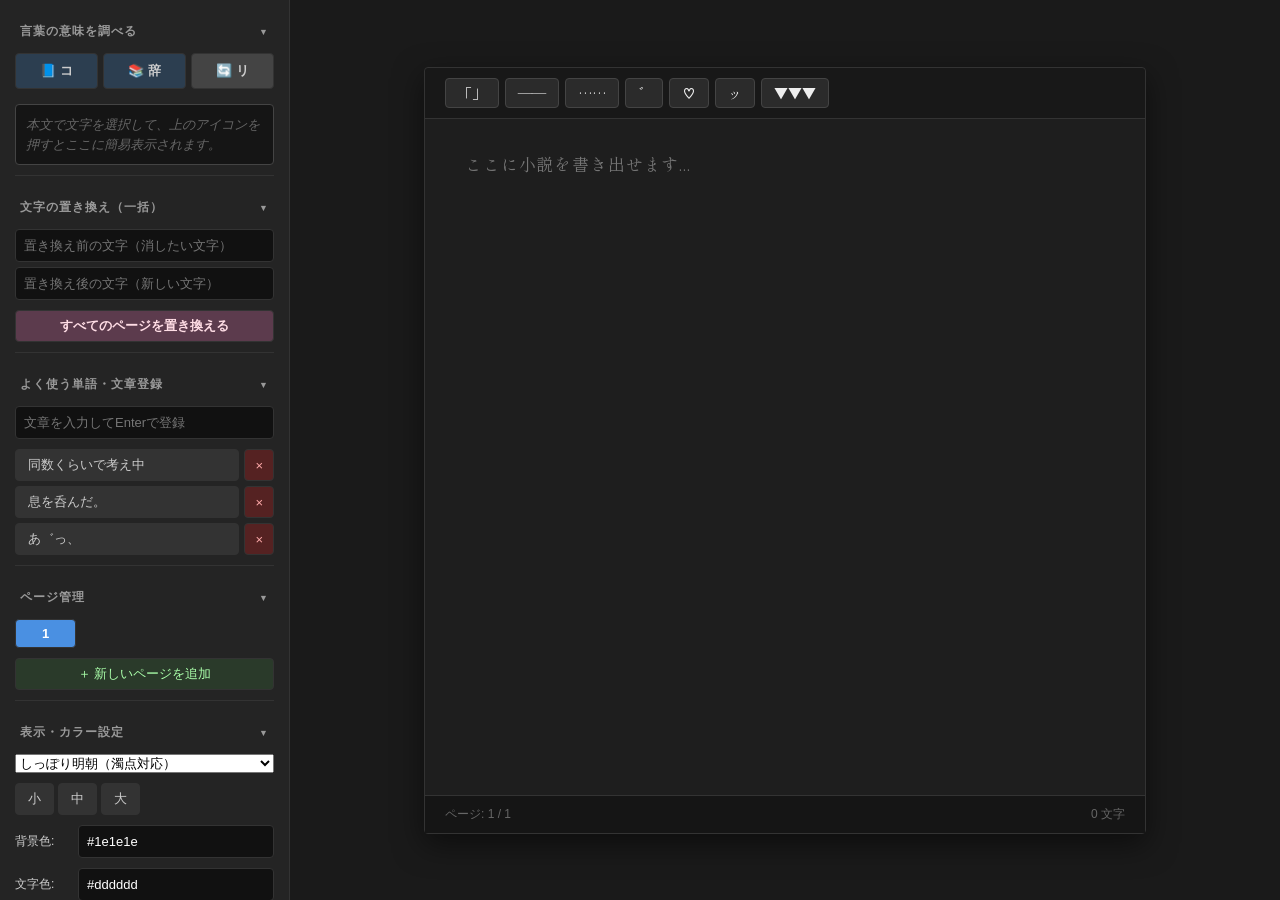
==== commit f3845c5c: "Update index.html" ====
--- a/index.html
+++ b/index.html
@@ -532,40 +532,83 @@
             }
         }
 
-        // --- その場で簡易辞書表示 ---
+      // --- ボタンごとに国語辞典（コトバンク風）と類語（Weblio風）をその場で引き分け ---
         function searchWordInline(type) {
             if (!selectedText) {
                 previewArea.innerHTML = `<span style="color:#e74c3c;">⚠️ 本文の調べたい文字をドラッグ選択してから押してください。</span>`;
                 return;
             }
 
-            previewArea.innerHTML = `<span style="color:#3498db;">🔄 「${selectedText}」を検索中...</span>`;
-
-            let searchUrl = "";
-            let siteName = "";
+            // 現在選択しているフォントのスタイルを取得
+            const currentFont = editor.style.fontFamily || "'Shippori Mincho', serif";
             
+            // 1. コトバンクボタン（📘 コ）が押された場合 ＝ 国語辞典の意味を取得
             if (type === 'kotobank') {
-                siteName = "コトバンク";
-                searchUrl = `https://kotobank.jp/word/${encodeURIComponent(selectedText)}`;
-            } else if (type === 'weblio') {
-                siteName = "Weblio類語辞典";
-                searchUrl = `https://thesaurus.weblio.jp/content/${encodeURIComponent(selectedText)}`;
-            }
-
-            setTimeout(() => {
-                previewArea.innerHTML = `
-                    <div style="font-weight:bold; color:#4a90e2; margin-bottom:5px;">🧐 「${selectedText}」の検索</div>
-                    <div style="font-size:12px; color:#aaa; margin-bottom:8px;">セキュリティ制限のため、安全な簡易ウィンドウで開きます。</div>
+                previewArea.innerHTML = `<span style="color:#3498db;">🔍 国語辞典で「${selectedText}」の意味を検索中...</span>`;
+                
+                const url = `https://ja.wiktionary.org/api/rest_v1/page/summary/${encodeURIComponent(selectedText)}`;
+                
+                fetch(url)
+                    .then(response => { if (!response.ok) throw new Error(); return response.json(); })
+                    .then(data => {
+                        if (data.extract) {
+                            previewArea.innerHTML = `
+                                <div style="font-family: ${currentFont}; line-height: 1.6;">
+                                    <div style="font-weight:bold; color:#2ecc71; margin-bottom:8px; border-bottom: 1px solid #444; padding-bottom: 3px;">📘 「${selectedText}」の言葉の意味</div>
+                                    <div style="font-size: 14px; color:#eee; white-space: pre-wrap;">${data.extract}</div>
+                                </div>
+                            `;
+                        } else {
+                            showExternalLink('kotobank', currentFont);
+                        }
+                    })
+                    .catch(() => showExternalLink('kotobank', currentFont));
+            } 
+            
+            // 2. Weblioボタン（📚 辞）が押された場合 ＝ 類語・関連語・同義語を取得
+            else if (type === 'weblio') {
+                previewArea.innerHTML = `<span style="color:#9b59b6;">🔍 類語辞典で「${selectedText}」の仲間を検索中...</span>`;
+                
+                // 言葉の関連語や同義語データを取得するAPI
+                const url = `https://ja.wikipedia.org/api/rest_v1/page/related/${encodeURIComponent(selectedText)}`;
+                
+                fetch(url)
+                    .then(response => { if (!response.ok) throw new Error(); return response.json(); })
+                    .then(data => {
+                        if (data.pages && data.pages.length > 0) {
+                            // 関連する言葉・言い換えになりそうな言葉を箇条書きで抽出
+                            const relatedWords = data.pages.slice(0, 5).map(p => `・<b>${p.title}</b>：${p.description || '関連語'}`).join('<br>');
+                            
+                            previewArea.innerHTML = `
+                                <div style="font-family: ${currentFont}; line-height: 1.6;">
+                                    <div style="font-weight:bold; color:#9b59b6; margin-bottom:8px; border-bottom: 1px solid #444; padding-bottom: 3px;">📚 「${selectedText}」の類語・関連表現</div>
+                                    <div style="font-size: 13px; color:#eee; white-space: pre-wrap;">${relatedWords}</div>
+                                </div>
+                            `;
+                        } else {
+                            showExternalLink('weblio', currentFont);
+                        }
+                    })
+                    .catch(() => showExternalLink('weblio', currentFont));
+            }
+        }
+
+        // 該当データが取得できなかった場合のバックアップ（外部サイトを開く）
+        function showExternalLink(type, currentFont) {
+            let searchUrl = (type === 'kotobank') 
+                ? `https://kotobank.jp/word/${encodeURIComponent(selectedText)}`
+                : `https://thesaurus.weblio.jp/content/${encodeURIComponent(selectedText)}`;
+            let siteName = (type === 'kotobank') ? "コトバンク" : "Weblio類語辞典";
+
+            previewArea.innerHTML = `
+                <div style="font-family: ${currentFont};">
+                    <div style="font-weight:bold; color:#e67e22; margin-bottom:5px;">⚠️ 「${selectedText}」の自動抽出ができませんでした</div>
+                    <div style="font-size:12px; color:#aaa; margin-bottom:8px;">執筆画面を離れて、公式の外部サイトで確認しますか？</div>
                     <button onclick="window.open('${searchUrl}', '_blank')" style="width:100%; background:#2c3e50; text-align:center; padding:8px;">
-                        🔗 ${siteName} で直接確認する
+                        🔗 ${siteName} で直接調べる
                     </button>
-                `;
-            }, 300);
-        }
-
-        function resetDictInline() {
-            selectedText = "";
-            previewArea.innerHTML = `<span class="preview-placeholder">本文で文字を選択して、上のアイコンを押すとここに簡易表示されます。</span>`;
+                </div>
+            `;
         }
 
         // --- 特等席ボタン（共通） ---
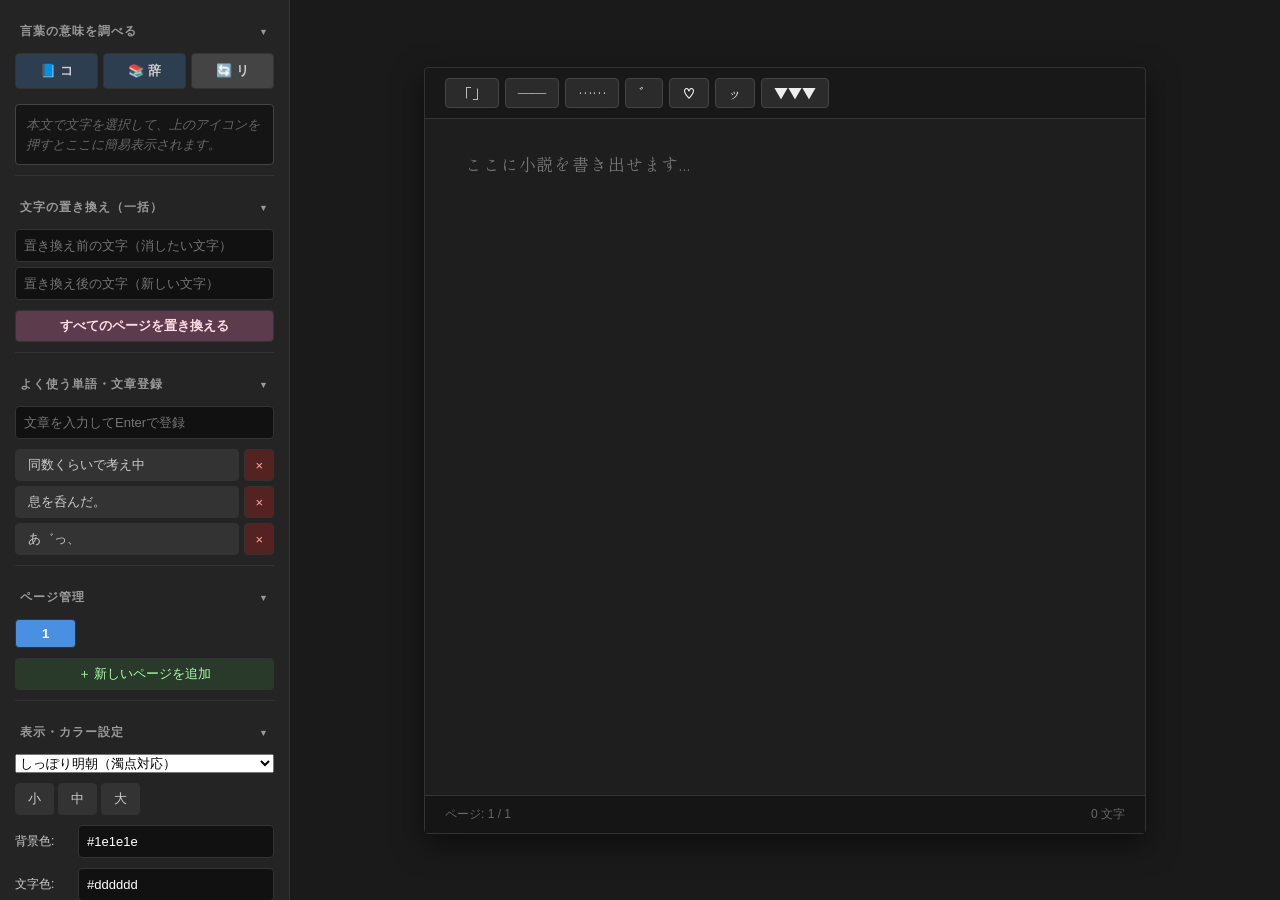
==== commit aadd1494: "Update index.html" ====
--- a/index.html
+++ b/index.html
@@ -3,6 +3,7 @@
 <head>
     <meta charset="UTF-8">
     <meta name="viewport" content="width=device-width, initial-scale=1.0">
+    <meta name="robots" content="noindex,nofollow,noarchive">
     <title>rei-style Editor (Replace Custom v5)</title>
     <!-- Google Fonts -->
     <link rel="preconnect" href="https://fonts.googleapis.com">
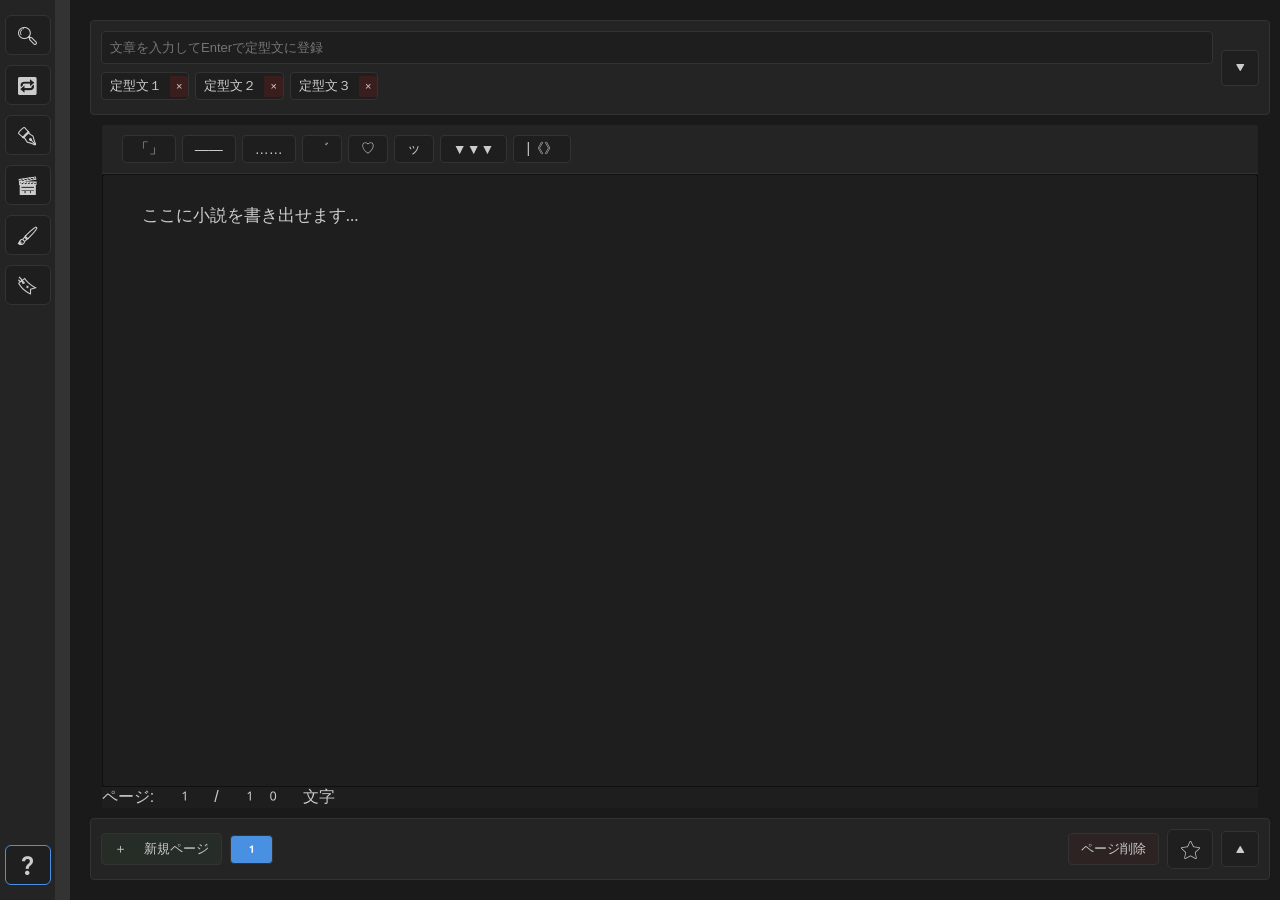
==== commit a554e680: "Update index.html" ====
--- a/index.html
+++ b/index.html
@@ -3,401 +3,481 @@
 <head>
     <meta charset="UTF-8">
     <meta name="viewport" content="width=device-width, initial-scale=1.0">
+    <title>rei-style Editor (Palette Layout v24)</title>
     <meta name="robots" content="noindex,nofollow,noarchive">
-    <title>rei-style Editor (Replace Custom v5)</title>
-    <!-- Google Fonts -->
+    
     <link rel="preconnect" href="https://fonts.googleapis.com">
     <link rel="preconnect" href="https://fonts.gstatic.com" crossorigin>
-    <link href="https://fonts.googleapis.com/css2?family=M+PLUS+Round+1c:wght@400;700&family=Shippori+Mincho:wght@400;700&display=swap" rel="stylesheet">
-    
+    <link href="https://fonts.googleapis.com/css2?family=Noto+Emoji&display=swap" rel="stylesheet">
     <style>
-        /* --- 基本デザイン（arei風のシンプル・ダーク系） --- */
+        /* --- 強制モノクロ化（カラー絵文字の抑制） --- */
+        /* 絵文字をカラーにさせず、必ずテキスト色（var(--text-color)）に追従させるための最強設定 */
+        * {
+            font-variant-emoji: text !important;
+            -webkit-font-variant-emoji: text !important;
+        }
+
         :root {
             --bg-color: #1a1a1a;
             --text-color: #cccccc;
             --sidebar-bg: #242424;
+            --panel-bg: #2c2c2c;
             --border-color: #333333;
             --accent-color: #4a90e2;
             --button-hover: #357abd;
-        }
+            --editor-bg: #1e1e1e;
+            --panel-header-border: #444;
+            --input-bg: #111;
+            --ruby-color: #a5c7f2;
+        }
+/* --- テーマごとの色定義 --- */
+body.theme-default { --bg-color: #1a1a1a; --text-color: #cccccc; --sidebar-bg: #242424; --panel-bg: #2c2c2c; --border-color: #333333; --accent-color: #4a90e2; --editor-bg: #1e1e1e; --ruby-color: #a5c7f2; }
+body.theme-default-white { --bg-color: #f5f5f5; --text-color: #333333; --sidebar-bg: #e0e0e0; --panel-bg: #ffffff; --border-color: #cccccc; --accent-color: #3498db; --editor-bg: #ffffff; --ruby-color: #2980b9; }
+body.theme-coffeebrown { --bg-color: #4a3e3d; --text-color: #f4f1ea; --sidebar-bg: #3d3332; --panel-bg: #5c504e; --border-color: #6b5d5b; --accent-color: #d4a373; --editor-bg: #5c504e; --ruby-color: #d4a373; }
+body.theme-bluegray { --bg-color: #34495e; --text-color: #ecf0f1; --sidebar-bg: #2c3e50; --panel-bg: #34495e; --border-color: #5d6d7e; --accent-color: #1abc9c; --editor-bg: #2c3e50; --ruby-color: #1abc9c; }
+body.theme-pitchblack { --bg-color: #0b0b0b; --text-color: #999; --sidebar-bg: #000; --panel-bg: #111; --border-color: #222; --accent-color: #555; --editor-bg: #000; --ruby-color: #555; }
+body.theme-craftpaper { --bg-color: #f1ebd9; --text-color: #4a3c31; --sidebar-bg: #e6dec5; --panel-bg: #f1ebd9; --border-color: #dcd0b7; --accent-color: #a07a55; --editor-bg: #fdfaf6; --ruby-color: #a07a55; }
+body.theme-moon { --bg-color: #2c3539; --text-color: #e0e0e0; --sidebar-bg: #21282c; --panel-bg: #343d46; --border-color: #4a5560; --accent-color: #8da3b5; --editor-bg: #2c3539; --ruby-color: #8da3b5; --input-bg: #21282c; }
+body.theme-lavender { --bg-color: #7d75a1; --text-color: #fff; --sidebar-bg: #6a6096; --panel-bg: #8980b0; --border-color: #a49fcb; --accent-color: #e6e6fa; --editor-bg: #7d75a1; --ruby-color: #e6e6fa; }
+body.theme-dustyrose { --bg-color: #9c8285; --text-color: #fbf7f7; --sidebar-bg: #8a7074; --panel-bg: #a88d90; --border-color: #c9b1b4; --accent-color: #f4c2c2; --editor-bg: #9c8285; --ruby-color: #f4c2c2; }
+body.theme-mintgreen { --bg-color: #6e8b7e; --text-color: #f4f9f6; --sidebar-bg: #5f7a6e; --panel-bg: #7d9e8e; --border-color: #a3c1ad; --accent-color: #b2d8d8; --editor-bg: #6e8b7e; --ruby-color: #b2d8d8; }
+body.theme-namari { --bg-color: #707c74; --text-color: #fff; --sidebar-bg: #606c64; --panel-bg: #808c84; --border-color: #9da8a0; --accent-color: #ced5d1; --editor-bg: #707c74; --ruby-color: #ced5d1; }
+body.theme-budou { --bg-color: #5e525e; --text-color: #f7f2f7; --sidebar-bg: #4e424e; --panel-bg: #6e626e; --border-color: #8a7e8a; --accent-color: #d8b2d8; --editor-bg: #5e525e; --ruby-color: #d8b2d8; }
+body.theme-botan { --bg-color: #7a5f66; --text-color: #faf5f6; --sidebar-bg: #6a4f56; --panel-bg: #8a6f76; --border-color: #a88d94; --accent-color: #f4d0d8; --editor-bg: #7a5f66; --ruby-color: #f4d0d8; }
+body.theme-konnezumi { --bg-color: #4b535c; --text-color: #f4f6f8; --sidebar-bg: #3b434c; --panel-bg: #5b636c; --border-color: #78828c; --accent-color: #b0c4de; --editor-bg: #4b535c; --ruby-color: #b0c4de; }
+        /* テーマ切り替え用のCSS変数定義は省略（前回と同じものをそのまま使用してください） */
+        body.theme-default-white { --bg-color: #f5f5f5; --text-color: #333333; --sidebar-bg: #e0e0e0; --panel-bg: #ffffff; --border-color: #cccccc; --accent-color: #3498db; --editor-bg: #ffffff; }
 
         body {
-            margin: 0;
-            padding: 0;
+            margin: 0; padding: 0;
+            background-color: var(--bg-color);
+            color: var(--text-color);
+            /* Noto Emojiを先頭に置くことで、OS標準のカラー絵文字フォントの読み込みを回避 */
+            font-family: 'Noto Emoji', "Helvetica Neue", Arial, sans-serif;
+            display: flex; height: 100vh; overflow: hidden;
+        }
+
+        /* アイコンボタン系は特に色が化けやすいので、明示的に色を固定 */
+        .palette-icon-btn, .jump-btn, .quick-btn {
+            color: var(--text-color) !important;
+            fill: var(--text-color) !important;
+        }
+
+        /* 各種プリセットテーマのCSS変数切り替え */
+        body.theme-default-white {
+            --bg-color: #f5f5f5; --text-color: #333333; --sidebar-bg: #e0e0e0; --panel-bg: #ffffff;
+            --border-color: #cccccc; --accent-color: #3498db; --button-hover: #2980b9; --editor-bg: #ffffff;
+            --panel-header-border: #dddddd; --input-bg: #fafafa; --ruby-color: #2980b9;
+        }
+
+        body {
+            margin: 0; padding: 0;
             background-color: var(--bg-color);
             color: var(--text-color);
             font-family: "Helvetica Neue", Arial, "Hiragino Kaku Gothic ProN", "Hiragino Sans", Meiryo, sans-serif;
-            display: flex;
-            height: 100vh;
-            overflow: hidden;
-        }
-
-        /* --- 左側メニュー --- */
-        #sidebar {
-            width: 290px;
+            display: flex; height: 100vh; overflow: hidden; position: relative;
+            transition: background-color 0.2s, color 0.2s;
+        }
+
+        /* 絵文字を完全な白黒・単色テキスト表示にするためのクラス */
+        .emoji-bold {
+            font-family: "Noto Color Emoji", "Apple Color Emoji", "Segoe UI Emoji", sans-serif;
+            font-weight: bold;
+            font-variant-emoji: text; /* 完全にテキスト仕様（白黒）に固定 */
+            color: var(--text-color); /* 現在のテーマの文字色に強制同期 */
+        }
+
+        /* --- 左側：テキストツールパレット --- */
+        #sidebar-palette {
+            width: 56px;
             background-color: var(--sidebar-bg);
             border-right: 1px solid var(--border-color);
-            display: flex;
-            flex-direction: column;
-            padding: 15px;
-            box-sizing: border-box;
-            overflow-y: auto;
-            font-size: 14px;
-            gap: 15px;
-        }
-
-        /* たためるセクションの基本構造 */
-        .menu-section {
-            display: flex;
-            flex-direction: column;
-            border-bottom: 1px solid var(--border-color);
-            padding-bottom: 10px;
-        }
-
-        /* クリックできるタイトル */
-        .menu-title {
-            font-size: 12px;
-            text-transform: uppercase;
-            letter-spacing: 1px;
-            color: #999;
-            padding: 8px 5px;
-            cursor: pointer;
-            display: flex;
-            justify-content: space-between;
-            align-items: center;
-            user-select: none;
-            font-weight: bold;
-        }
-        .menu-title:hover {
-            color: #fff;
-            background-color: #2c2c2c;
-        }
-        .menu-title::after {
-            content: '▼';
-            font-size: 9px;
-            transition: transform 0.2s;
-        }
-        /* 閉じているときの矢印の向き */
-        .menu-section.collapsed .menu-title::after {
-            transform: rotate(-90deg);
-        }
-
-        /* セクションの中身 */
-        .menu-content {
-            display: flex;
-            flex-direction: column;
-            gap: 10px;
-            padding-top: 5px;
-        }
-        /* 閉じているときは非表示 */
-        .menu-section.collapsed .menu-content {
-            display: none;
-        }
-
-        /* ボタン類の共通スタイル */
+            display: flex; flex-direction: column; align-items: center; padding: 15px 0; box-sizing: border-box; gap: 10px; z-index: 10;
+        }
+
+        .palette-spacer {
+            flex: 1;
+        }
+
+        .palette-icon-btn {
+            width: 44px; height: 38px; border-radius: 6px; background-color: rgba(0,0,0,0.15); border: 1px solid var(--border-color);
+            display: flex; align-items: center; justify-content: center; cursor: pointer; transition: all 0.2s ease; position: relative;
+            font-size: 18px; color: var(--text-color);
+            font-variant-emoji: text; /* パレットボタン内を単色モノクロ固定 */
+        }
+        .palette-icon-btn:hover, .palette-icon-btn.active {
+            background-color: var(--accent-color); border-color: #555; transform: scale(1.05); color: #ffffff;
+        }
+        .palette-icon-btn::after {
+            content: attr(data-tooltip); position: absolute; left: 54px; top: 50%; transform: translateY(-50%); background: #000; color: #fff;
+            padding: 5px 9px; border-radius: 4px; font-size: 11px; white-space: nowrap; opacity: 0; pointer-events: none; transition: opacity 0.2s;
+            box-shadow: 0 2px 5px rgba(0,0,0,0.3); font-family: sans-serif; font-weight: normal;
+        }
+        .palette-icon-btn:hover::after { opacity: 1; }
+
+        /* --- ポップアップする機能パネル --- */
+        .floating-panel {
+    /* position: absolute; を削除し、flexの子要素として配置 */
+    width: 0; /* 最初は幅0（閉じた状態） */
+    overflow: hidden;
+    transition: width 0.3s ease; /* 幅をアニメーション */
+    flex-shrink: 0;
+    border: none;
+}
+
+/* クラス active が付いたときだけ幅を持つ */
+.floating-panel.active {
+    width: 290px;
+    border-right: 1px solid var(--border-color);
+}
+
+/* メインコンテナがメニューに合わせて自動調整されるようにする */
+#main-container {
+    flex: 1; 
+    display: flex; 
+    flex-direction: column; 
+    align-items: flex-start; /* これを flex-start に変えると左寄せになります */
+    justify-content: space-between; 
+    box-sizing: border-box; 
+    transition: margin-left 0.3s ease;
+    margin-left: 10px; /* パネルとエディタの隙間を狭くする */
+    padding: 20px 10px !important; /* 左右のパディングをギュッと絞る */
+    align-items: center;
+}
+
+        .panel-header {
+            display: flex; justify-content: space-between; align-items: center; border-bottom: 1px solid var(--panel-header-border); padding-bottom: 8px; margin-bottom: 12px;
+        }
+        .panel-title { font-size: 13px; font-weight: bold; color: var(--text-color); }
+        .panel-close-btn { background: transparent; border: none; color: var(--text-color); opacity: 0.6; font-size: 16px; cursor: pointer; padding: 0 4px; }
+        .panel-close-btn:hover { opacity: 1; }
+
         button {
-            background-color: #333;
-            color: var(--text-color);
-            border: 1px solid var(--border-color);
-            padding: 6px 12px;
-            border-radius: 4px;
-            cursor: pointer;
-            font-size: 13px;
-            transition: all 0.2s;
-        }
-        button:hover {
-            background-color: var(--accent-color);
-            color: #fff;
-        }
-
-        /* アイコンボタン横並び用のスタイル */
-        .dict-icon-row {
-            display: grid;
-            grid-template-columns: repeat(3, 1fr);
-            gap: 5px;
-            margin-bottom: 5px;
-        }
-        .dict-icon-btn {
-            font-size: 13px;
-            font-weight: bold;
-            padding: 8px;
-            text-align: center;
-            background-color: #2c3e50;
-        }
-
-        /* 簡易辞書表示エリア */
-        #dict-preview-area {
-            background: #151515;
-            border: 1px solid #444;
-            border-radius: 4px;
-            padding: 10px;
-            font-size: 13px;
-            max-height: 200px;
-            overflow-y: auto;
-            color: #eee;
-            line-height: 1.5;
-        }
-        .preview-placeholder {
-            color: #666;
-            font-style: italic;
-        }
-
-        /* ページ切り替え */
-        .page-grid {
-            display: grid;
-            grid-template-columns: repeat(4, 1fr);
-            gap: 5px;
-        }
-        .page-btn.active {
-            background-color: var(--accent-color);
-            color: #fff;
-            font-weight: bold;
-        }
-        .add-page-btn {
-            background-color: #2a3a2a;
-            color: #aaffaa;
-        }
+            background-color: rgba(0,0,0,0.2); color: var(--text-color); border: 1px solid var(--border-color);
+            padding: 6px 12px; border-radius: 4px; cursor: pointer; font-size: 13px; transition: all 0.2s;
+        }
+        button:hover { background-color: var(--accent-color); color: #fff; }
 
         .sidebar-input, .sidebar-textarea {
-            width: 100%;
-            background: #111;
-            border: 1px solid var(--border-color);
-            color: #fff;
-            padding: 8px;
-            box-sizing: border-box;
-            border-radius: 4px;
-            font-size: 13px;
-        }
-        .sidebar-textarea {
-            resize: vertical;
-            min-height: 80px;
-            font-family: inherit;
-        }
-
-        /* カラーカスタム用の入力欄組み */
-        .color-picker-group {
-            display: flex;
-            align-items: center;
-            gap: 8px;
-        }
-        .color-code-input {
-            flex: 1;
-        }
-
-        /* 文字置き換えエリアの調整 */
-        .replace-group {
-            display: flex;
-            flex-direction: column;
-            gap: 5px;
-        }
-        .replace-btn {
-            background-color: #5c3b4d;
-            color: #ffdde5;
-            font-weight: bold;
-            margin-top: 5px;
-        }
-        .replace-btn:hover {
-            background-color: #804d65;
-        }
-
-        /* 定型文登録 */
-        .phrase-list {
-            display: flex;
-            flex-direction: column;
-            gap: 5px;
-            max-height: 150px;
-            overflow-y: auto;
-        }
-        .phrase-item {
-            display: flex;
-            gap: 5px;
-        }
-        .phrase-btn {
-            flex: 1;
-            text-align: left;
-            overflow: hidden;
-            text-overflow: ellipsis;
-            white-space: nowrap;
-        }
-        .delete-btn {
-            background-color: #552222;
-            color: #ffaaaa;
-            padding: 6px 10px;
-        }
-
-        .save-btn {
-            background-color: #3b3b5c;
-            color: #ddddff;
-            font-weight: bold;
-        }
+            width: 100%; background: var(--input-bg); border: 1px solid var(--border-color); color: var(--text-color);
+            padding: 8px; box-sizing: border-box; border-radius: 4px; font-size: 13px; margin-bottom: 8px;
+        }
+        .sidebar-textarea { resize: vertical; min-height: 120px; font-family: inherit; }
+
+        .theme-grid-container { display: grid; grid-template-columns: repeat(2, 1fr); gap: 4px; margin-bottom: 15px; }
+        .theme-select-btn { padding: 8px 4px; font-size: 11px; text-align: center; border-radius: 4px; border: 1px solid rgba(0,0,0,0.15); cursor: pointer; font-weight: bold; transition: transform 0.1s, box-shadow 0.1s; display: flex; align-items: center; justify-content: center; }
+        .theme-select-btn:hover { transform: scale(1.02); box-shadow: 0 2px 5px rgba(0,0,0,0.2); }
+        .theme-select-btn.active { outline: 2px solid var(--accent-color); outline-offset: -1px; }
+
+        .replace-pickup-container { background: rgba(0,0,0,0.1); border: 1px solid var(--border-color); border-radius: 4px; padding: 8px; margin-top: 8px; font-size: 11px; max-height: 160px; overflow-y: auto; display: flex; flex-direction: column; gap: 6px; }
+        .pickup-item { padding: 6px; background: rgba(0,0,0,0.15); border: 1px solid var(--border-color); border-radius: 4px; display: flex; justify-content: space-between; align-items: center; }
+        .pickup-line-num { color: var(--text-color); opacity: 0.7; font-weight: bold; }
+        .item-replace-btn { background-color: var(--accent-color); color: #fff; border: none; padding: 3px 8px; font-size: 10px; border-radius: 3px; cursor: pointer; }
+
+        .dict-icon-row { display: grid; grid-template-columns: repeat(3, 1fr); gap: 5px; margin-bottom: 8px; }
+        .dict-icon-btn { font-size: 12px; font-weight: bold; padding: 8px; text-align: center; background-color: rgba(0,0,0,0.2); }
+        #dict-preview-area { background: var(--input-bg); border: 1px solid var(--border-color); border-radius: 4px; padding: 10px; font-size: 13px; height: 180px; overflow-y: auto; color: var(--text-color); line-height: 1.5; }
+        .preview-placeholder { opacity: 0.5; font-style: italic; }
+
+        .replace-btn { background-color: rgba(128,77,101,0.3); color: var(--text-color); font-weight: bold; width: 100%; margin-bottom: 4px;}
+        .confirm-btn { background-color: rgba(39,174,96,0.4); color: var(--text-color); font-weight: bold; width: 100%; margin-top: 6px; display: none;}
+        .save-btn { background-color: rgba(59,59,92,0.4); color: var(--text-color); font-weight: bold; width: 100%; margin-top: 5px;}
+        .load-label { background-color: rgba(42,58,58,0.4); color: var(--text-color); font-weight: bold; text-align: center; padding: 6px 12px; border-radius: 4px; border: 1px solid var(--border-color); cursor: pointer; font-size: 13px; display: block; margin-top: 8px; transition: all 0.2s; }
+
+        #yt-container { width: 100%; aspect-ratio: 16 / 9; background: #000; margin-top: 8px; border: 1px solid var(--border-color); border-radius: 4px; }
+        .btn-row { display: flex; gap: 5px; margin-bottom: 8px; }
+        .btn-row button { flex: 1; }
+
+        /* ヘルプ用コンテンツスタイル */
+        .help-section { margin-bottom: 16px; }
+        .help-subtitle { font-size: 12px; font-weight: bold; color: var(--accent-color); margin-bottom: 4px; border-left: 2px solid var(--accent-color); padding-left: 6px; }
+        .help-text { font-size: 11px; line-height: 1.6; opacity: 0.85; margin: 0 0 8px 0; }
 
         /* --- 右側：メイン執筆エリア --- */
         #main-container {
-            flex: 1;
-            display: flex;
-            flex-direction: column;
-            align-items: center;
-            justify-content: center;
-            padding: 30px 40px;
-            box-sizing: border-box;
-        }
+            flex: 1; display: flex; flex-direction: column; align-items: center; justify-content: space-between; padding: 20px 40px; box-sizing: border-box; z-index: 5;
+        }
+
+        #top-phrase-panel {
+            width: 100%; max-width: 1500px; background-color: var(--sidebar-bg); border: 1px solid var(--border-color); border-radius: 4px; padding: 10px; box-sizing: border-box; display: flex; align-items: center; gap: 8px;
+        }
+        .phrase-main-block { flex: 1; display: flex; flex-direction: column; gap: 8px; overflow: hidden; }
+        .phrase-horizontal-list { display: flex; gap: 6px; overflow-x: auto; padding-bottom: 4px; }
+        .phrase-horizontal-list::-webkit-scrollbar { height: 4px; }
+        .phrase-horizontal-list::-webkit-scrollbar-thumb { background: var(--border-color); border-radius: 2px; }
+        
+        .phrase-chip { display: flex; align-items: center; background: rgba(0,0,0,0.15); border: 1px solid var(--border-color); border-radius: 4px; white-space: nowrap; }
+        .phrase-chip-btn { background: transparent; border: none; color: var(--text-color); padding: 4px 8px; font-size: 13px; }
+        .phrase-chip-btn:hover { background: var(--accent-color); color: #fff; }
+        .phrase-chip-del { background: rgba(100,30,30,0.4); border: none; color: var(--text-color); padding: 4px 6px; cursor: pointer; border-radius: 0 3px 3px 0; font-size: 11px; }
 
         #editor-wrapper {
-            width: 100%;
-            max-width: 720px;
-            height: 85vh;
-            background-color: #1e1e1e;
-            border: 1px solid var(--border-color);
-            box-shadow: 0 10px 30px rgba(0,0,0,0.5);
-            border-radius: 4px;
-            display: flex;
-            flex-direction: column;
-            transition: background-color 0.3s;
-        }
-
-        /* 特等席ツールバー */
+    width: 98% !important; /* 少し広めに確保 */
+    max-width: 1400px;
+    flex: 1; /* ここが重要：残りの空間を全て使う */
+    display: flex;
+    flex-direction: column; /* ツールバー・エディタ・フッターを縦に並べる */
+    overflow: hidden;
+    margin: 10px 0;
+    background-color: var(--editor-bg);
+    border: none; /* 枠線を消す */
+}
+
         #quick-toolbar {
-            display: flex;
-            gap: 6px;
-            padding: 10px 20px;
-            background-color: #181818;
-            border-bottom: 1px solid var(--border-color);
-            border-radius: 4px 4px 0 0;
+            display: flex; gap: 6px; padding: 10px 20px; background-color: var(--sidebar-bg); border-bottom: 1px solid var(--border-color); border-radius: 4px 4px 0 0; z-index: 3; flex-wrap: wrap;
         }
         .quick-btn {
-            background-color: #2b2b2b;
-            border: 1px solid #444;
-            color: #eee;
-            padding: 4px 12px;
-            font-size: 14px;
-            font-family: 'Shippori Mincho', serif;
-            min-width: 38px;
-            text-align: center;
-        }
-
-        #editor {
-            flex: 1;
-            width: 100%;
-            background: transparent;
-            border: none;
-            color: #dddddd;
-            padding: 30px 40px 40px 40px;
-            box-sizing: border-box;
-            resize: none;
-            outline: none;
-            font-family: 'Shippori Mincho', serif;
-            font-size: 17px;
-            line-height: 1.8;
-            letter-spacing: 0.05em;
-            transition: color 0.3s;
-        }
-
-        #editor-footer {
-            padding: 10px 20px;
-            background-color: #151515;
-            border-top: 1px solid var(--border-color);
-            font-size: 12px;
-            color: #666;
-            display: flex;
-            justify-content: space-between;
-        }
+            background-color: rgba(0,0,0,0.15); border: 1px solid var(--border-color); color: var(--text-color);
+            padding: 4px 12px; font-size: 14px; font-family: 'Shippori Mincho', serif; min-width: 38px; text-align: center;
+        }
+
+        .editor-container-inner {
+    flex: 1;
+    position: relative;
+    width: 100%;
+    overflow: hidden;
+    display: flex; /* これを追加 */
+    flex-direction: column; /* これを追加 */
+}
+
+        #backdrop {
+            position: absolute; top: 0; left: 0; right: 0; bottom: 0; padding: 30px 40px; box-sizing: border-box;
+            font-family: 'Shippori Mincho', serif; font-size: 17px; line-height: 2.2; letter-spacing: 0.05em;
+            white-space: pre-wrap; word-wrap: break-word; color: var(--text-color); background-color: transparent;
+            overflow-y: auto; pointer-events: none; z-index: 1;
+            color: var(--text-color);
+    background-color: var(--editor-bg); /* エディタと同じ背景色にする */
+    pointer-events: none;
+    z-index: 1;
+        }
+
+        #backdrop ruby { color: var(--text-color); }
+        #backdrop rt { font-size: 0.55em; color: var(--ruby-color); letter-spacing: 0; padding-bottom: 0.1em; }
+        .editor-match-highlight { background-color: rgba(241, 196, 15, 0.5); border-radius: 2px; color: transparent; }
+/* backdropを一旦非表示にする */
+#backdrop {
+    display: none;
+}
+
+/* 入力エリア本体の定義 */
+#editor {
+    flex: 1; /* ここが重要：親の残りの高さを全て埋める */
+    width: 100%;
+    background: var(--editor-bg);
+    color: var(--text-color);
+    -webkit-text-fill-color: var(--text-color);
+    padding: 30px 40px;
+    font-family: 'Shippori Mincho', serif;
+    font-size: 17px;
+    border: none;
+    resize: none;
+    overflow-y: auto; /* 長くなったらスクロール */
+    box-sizing: border-box;
+    display: block;
+}
+
+/* ツールバーとフッターは固定サイズにする */
+#quick-toolbar { flex-shrink: 0; }
+#editor-footer { flex-shrink: 0; }
+
+        /* --- 下部：ページ管理パネル --- */
+        #bottom-page-panel {
+            width: 100%; max-width: 1500px; background-color: var(--sidebar-bg); border: 1px solid var(--border-color); border-radius: 4px; padding: 10px; box-sizing: border-box; display: flex; flex-direction: column; gap: 10px;
+        }
+        .page-control-row { width: 100%; display: flex; align-items: center; justify-content: space-between; gap: 8px; }
+        .page-scroll-container { flex: 1; display: flex; gap: 5px; overflow-x: auto; padding: 2px 0; }
+        .page-scroll-container::-webkit-scrollbar { height: 4px; }
+        .page-scroll-container::-webkit-scrollbar-thumb { background: var(--border-color); border-radius: 2px; }
+        
+        .page-btn { padding: 6px 12px; background-color: rgba(0,0,0,0.15); border: 1px solid var(--border-color); color: var(--text-color); min-width: 35px; text-align: center; }
+        .page-btn.active { background-color: var(--accent-color); color: #fff; font-weight: bold; }
+        
+        /* 統合された同じエリア内のボタンスタイル */
+        .add-page-btn { background-color: rgba(42,58,42,0.4); color: var(--text-color); white-space: nowrap; }
+        .del-page-btn { background-color: rgba(61,34,34,0.4); color: var(--text-color); white-space: nowrap; }
+        .next-page-send-btn { background-color: rgba(42,58,42,0.4); color: var(--text-color); white-space: nowrap; }
+
+        .jump-btn {
+            background-color: rgba(0,0,0,0.15); color: var(--text-color); font-weight: bold; font-size: 13px; width: 38px; height: 36px;
+            display: flex; align-items: center; justify-content: center; border-radius: 4px; cursor: pointer; border: 1px solid var(--border-color); flex-shrink: 0; transition: all 0.2s;
+            font-variant-emoji: text; /* ジャンプボタンの矢印も単色固定 */
+        }
+        .jump-btn:hover { background-color: var(--accent-color); color: #fff; }
+        /* すべてのアイコンや要素の絵文字を強制的にモノクロ化 */
+        .palette-icon-btn, .jump-btn, button, i, span {
+            font-family: 'Noto Emoji', sans-serif !important;
+            font-variant-emoji: text !important;
+        }
+        /* 設定パネル全体の背景をテキストエリアと合わせる */
+.floating-panel, 
+.panel-content, 
+.sidebar-input, 
+.sidebar-textarea, 
+.quick-btn, 
+#new-phrase-input,
+.phrase-chip {
+    background-color: var(--editor-bg) !important;
+    border: 1px solid var(--border-color) !important;
+    color: var(--text-color) !important;
+}
+
+/* ボタンのホバー時のみ、少し明るくして区別しやすくする */
+.floating-panel button:hover,
+.quick-btn:hover {
+    background-color: var(--border-color) !important;
+    color: #fff !important;
+}
     </style>
 </head>
 <body>
 
-    <!-- 左側メニュー -->
-    <div id="sidebar">
+    <div id="sidebar-palette" class="emoji-bold">
+        <div class="palette-icon-btn" data-tooltip="辞書機能" onclick="togglePanel('panel-dict')">🔍</div>
+        <div class="palette-icon-btn" data-tooltip="文字置き換え" onclick="togglePanel('panel-replace')">🔁</div>
+        <div class="palette-icon-btn" data-tooltip="作品メモ" onclick="togglePanel('panel-memo')">✒️</div>
+        <div class="palette-icon-btn" data-tooltip="ミニYouTube" onclick="togglePanel('panel-youtube')">🎬</div>
+        <div class="palette-icon-btn" data-tooltip="画面・配色設定" onclick="togglePanel('panel-settings')">🖌️</div>
+        <div class="palette-icon-btn" data-tooltip="作品出力・読込" onclick="togglePanel('panel-save')">🔖</div>
+        <div class="palette-spacer"></div>
+        <div class="palette-icon-btn" data-tooltip="操作説明ヘルプ" onclick="togglePanel('panel-help')" style="border-color: var(--accent-color);">❓</div>
+    </div>
+
+    <div class="floating-panel" id="panel-dict">
+        <div class="panel-header">
+            <div class="panel-title">言葉の意味を調べる</div>
+            <button class="panel-close-btn" onclick="closeAllPanels()">×</button>
+        </div>
+        <div class="dict-icon-row">
+            <button class="dict-icon-btn" onclick="searchWordInline('kotobank')">コトバンク</button>
+            <button class="dict-icon-btn" onclick="searchWordInline('weblio')">類語辞典</button>
+            <button class="dict-icon-btn" onclick="resetDictInline()" style="background-color:rgba(0,0,0,0.3);">リセット</button>
+        </div>
+        <div id="dict-preview-area">
+            <span class="preview-placeholder">本文で文字を選択して、上のボタンを押すとここに簡易表示されます。</span>
+        </div>
+    </div>
+
+    <div class="floating-panel" id="panel-replace">
+        <div class="panel-header">
+            <div class="panel-title">文字の抽出と置き換え</div>
+            <button class="panel-close-btn" onclick="closeAllPanels()">×</button>
+        </div>
+        <div class="btn-row" style="margin-bottom: 12px;">
+            <button onclick="checkAndConvertAlphaNumeric('toFull')" style="font-size:11px; padding:4px;">英数全角に一括</button>
+            <button onclick="checkAndConvertAlphaNumeric('toHalf')" style="font-size:11px; padding:4px;">英数半角に一括</button>
+        </div>
+        <input type="text" id="replace-src" class="sidebar-input" placeholder="置き換え前の文字（消したい文字）" oninput="clearPickup()">
+        <input type="text" id="replace-dst" class="sidebar-input" placeholder="置き換え後の文字（新しい文字）">
+        <button class="replace-btn" onclick="pickupMatches()">対象箇所を本文で確認</button>
+        <div class="replace-pickup-container" id="pickup-results">
+            <span style="color:#666; font-style:italic;">「対象箇所を本文で確認」を押すと、メイン執筆エリアが黄色くハイライトされます。</span>
+        </div>
+        <button id="replace-confirm-btn" class="confirm-btn" onclick="executeConfirmedReplaceAll()">このページの抽出箇所をすべて置き換える</button>
+    </div>
+
+    <div class="floating-panel" id="panel-memo">
+        <div class="panel-header">
+            <div class="panel-title">作品メモ</div>
+            <button class="panel-close-btn" onclick="closeAllPanels()">×</button>
+        </div>
+        <textarea id="memo-area" class="sidebar-textarea" placeholder="プロットや設定メモ（自動保存）" oninput="saveMemo()"></textarea>
+    </div>
+
+    <div class="floating-panel" id="panel-youtube">
+        <div class="panel-header">
+            <div class="panel-title">ミニYouTube</div>
+            <button class="panel-close-btn" onclick="closeAllPanels()">×</button>
+        </div>
+        <input type="text" id="yt-url-input" class="sidebar-input" placeholder="動画ID または URL を入力">
+        <button style="width:100%;" onclick="loadYouTubeVideo()">プレイヤーに読み込み</button>
+        <div id="yt-container">
+            <div style="text-align:center; padding-top:25px; font-size:12px; opacity:0.5;">動画未読込</div>
+        </div>
+    </div>
+
+    <div class="floating-panel" id="panel-settings">
+        <div class="panel-header">
+            <div class="panel-title">表示・カラー設定</div>
+            <button class="panel-close-btn" onclick="closeAllPanels()">×</button>
+        </div>
+        <div class="theme-grid-container">
+            <div class="theme-select-btn" id="btn-theme-default" style="background-color:#1a1a1a; color:#ccc;" onclick="applyPresetTheme('default')">デフォルトブラック</div>
+            <div class="theme-select-btn" id="btn-theme-default-white" style="background-color:#f5f5f5; color:#333;" onclick="applyPresetTheme('default-white')">デフォルトホワイト</div>
+            <div class="theme-select-btn" id="btn-theme-coffeebrown" style="background-color:#4a3e3d; color:#f4f1ea;" onclick="applyPresetTheme('coffeebrown')">コーヒーブラウン</div>
+            <div class="theme-select-btn" id="btn-theme-craftpaper" style="background-color:#f1ebd9; color:#4a3c31;" onclick="applyPresetTheme('craftpaper')">クラフトペーパー</div>
+             <div class="theme-select-btn" id="btn-theme-craftpaper" style="background-color:#2c3539; color:#e0e0e0;" onclick="applyPresetTheme('moon')">ムーン</div>
+            <div class="theme-select-btn" id="btn-theme-lavender" style="background-color:#7d75a1; color:#fff;" onclick="applyPresetTheme('lavender')">ラベンダー</div>
+            <div class="theme-select-btn" id="btn-theme-dustyrose" style="background-color:#9c8285; color:#fbf7f7;" onclick="applyPresetTheme('dustyrose')">ダスティローズ</div>
+            <div class="theme-select-btn" id="btn-theme-mintgreen" style="background-color:#6e8b7e; color:#f4f9f6;" onclick="applyPresetTheme('mintgreen')">ミントグリーン</div>
+            <div class="theme-select-btn" id="btn-theme-namari" style="background-color:#707c74; color:#fff;" onclick="applyPresetTheme('namari')">鉛色</div>
+            <div class="theme-select-btn" id="btn-theme-budou" style="background-color:#5e525e; color:#f7f2f7;" onclick="applyPresetTheme('budou')">ぶどう鼠</div>
+            <div class="theme-select-btn" id="btn-theme-botan" style="background-color:#7a5f66; color:#faf5f6;" onclick="applyPresetTheme('botan')">牡丹鼠</div>
+            <div class="theme-select-btn" id="btn-theme-konnezumi" style="background-color:#4b535c; color:#f4f6f8;" onclick="applyPresetTheme('konnezumi')">紺鼠</div>
+        </div>
+        <select id="font-selector" class="sidebar-input" onchange="changeFontFamily(this.value)">
+            <option value="'Shippori Mincho', serif">しっぽり明朝（濁点対応）</option>
+            <option value="'M PLUS Round 1c', sans-serif">かわいめ丸ゴシック</option>
+            <option value="'Helvetica Neue', Arial, sans-serif">標準ゴシック体</option>
+        </select>
+        <div class="btn-row">
+            <button onclick="changeFontSize('14px')">小</button>
+            <button onclick="changeFontSize('17px')">中</button>
+            <button onclick="changeFontSize('22px')">大</button>
+        </div>
+    </div>
+
+    <div class="floating-panel" id="panel-save">
+        <div class="panel-header">
+            <div class="panel-title">作品出力と読み込み</div>
+            <button class="panel-close-btn" onclick="closeAllPanels()">×</button>
+        </div>
+        <input type="text" id="file-name-input" class="sidebar-input" value="novel_draft">
+        <button class="save-btn" onclick="exportToTxt()">.txt形式で全ページ保存</button>
+        <label for="file-loader" class="load-label">続きから書く（txt読込）</label>
+        <input type="file" id="file-loader" accept=".txt" style="display:none;" onchange="importFromTxt(this)">
+    </div>
+
+    <div class="floating-panel" id="panel-help">
+        <div class="panel-header">
+            <div class="panel-title">操作説明・機能ヘルプ</div>
+            <button class="panel-close-btn" onclick="closeAllPanels()">×</button>
+        </div>
         
-        <!-- 1. 意味・使い方チェック -->
-        <div class="menu-section" id="section-dict">
-            <div class="menu-title" onclick="toggleSection('section-dict')">言葉の意味を調べる</div>
-            <div class="menu-content">
-                <div class="dict-icon-row">
-                    <button class="dict-icon-btn" onclick="searchWordInline('kotobank')" title="コトバンク">📘 コ</button>
-                    <button class="dict-icon-btn" onclick="searchWordInline('weblio')" title="Weblio類語">📚 辞</button>
-                    <button class="dict-icon-btn" onclick="resetDictInline()" style="background-color:#444;" title="リセット">🔄 リ</button>
-                </div>
-                <div id="dict-preview-area">
-                    <span class="preview-placeholder">本文で文字を選択して、上のアイコンを押すとここに簡易表示されます。</span>
-                </div>
+        <div class="help-section">
+            <div class="help-subtitle">1. ルビ入力ルール</div>
+            <p class="help-text">本文中で「文字《るび》」または「|対象《るび》」の形式で記述すると、エルビが反映されます。上部バーの「|《》」ボタンでテンプレートを挿入可能です。</p>
+        </div>
+
+        <div class="help-section">
+            <div class="help-subtitle">2. 定型文（単語登録）</div>
+            <p class="help-text">画面最上部の入力欄に文字列を入力してEnterキーを押すと、下のクイック一覧に登録されます。クリックするだけで本文のカーソル位置にその文章を挿入できます。（ブラウザに自動保存されます）</p>
+        </div>
+
+        <div class="help-section">
+            <div class="help-subtitle">3. 抽出と置き換え</div>
+            <p class="help-text">「置換」パネルから文字を入力して確認ボタンを押すと、該当箇所が本文上で黄色くハイライトされます。個別での置換のほか、そのページ内の該当文字を一括置換することも可能です。</p>
+        </div>
+
+        <div class="help-section">
+            <div class="help-subtitle">4. ページ送り機能</div>
+            <p class="help-text">新規ページボタンを押すと、自動的に次のページの先頭に移動します。ページを切り替えて執筆できます。</p>
+        </div>
+
+        <div class="help-section">
+            <div class="help-subtitle">5. 外部連携と保存</div>
+            <p class="help-text">「辞書」は選択文字をインラインで簡易検索できます。「動画」は作業用BGM等のURLを入力して再生可能です。「保存」から出力したtxtファイルは、いつでも再読込して執筆を再開できます。</p>
+        </div>
+    </div>
+<div id="panel-container" style="display: flex;"></div>
+    <div id="main-container">
+        <div id="top-phrase-panel">
+            <div class="phrase-main-block">
+                <input type="text" id="new-phrase-input" class="sidebar-input" style="margin:0;" placeholder="文章を入力してEnterで定型文に登録">
+                <div class="phrase-horizontal-list" id="phrase-container"></div>
             </div>
-        </div>
-
-        <!-- 【新設】2. 文字の置き換え（一括置換） -->
-        <div class="menu-section" id="section-replace">
-            <div class="menu-title" onclick="toggleSection('section-replace')">文字の置き換え（一括）</div>
-            <div class="menu-content">
-                <div class="replace-group">
-                    <input type="text" id="replace-src" class="sidebar-input" placeholder="置き換え前の文字（消したい文字）">
-                    <input type="text" id="replace-dst" class="sidebar-input" placeholder="置き換え後の文字（新しい文字）">
-                    <button class="replace-btn" onclick="replaceAllText()">すべてのページを置き換える</button>
-                </div>
-            </div>
-        </div>
-
-        <!-- 3. よく使う文章・単語登録 -->
-        <div class="menu-section" id="section-phrases">
-            <div class="menu-title" onclick="toggleSection('section-phrases')">よく使う単語・文章登録</div>
-            <div class="menu-content">
-                <input type="text" id="new-phrase-input" class="sidebar-input" placeholder="文章を入力してEnterで登録">
-                <div class="phrase-list" id="phrase-container"></div>
-            </div>
-        </div>
-
-        <!-- 4. ページ管理 -->
-        <div class="menu-section" id="section-pages">
-            <div class="menu-title" onclick="toggleSection('section-pages')">ページ管理</div>
-            <div class="menu-content">
-                <div class="page-grid" id="page-container"></div>
-                <button class="add-page-btn" onclick="addNewPage()">＋ 新しいページを追加</button>
-            </div>
-        </div>
-
-        <!-- 5. 表示・カラー設定 -->
-        <div class="menu-section" id="section-settings">
-            <div class="menu-title" onclick="toggleSection('section-settings')">表示・カラー設定</div>
-            <div class="menu-content">
-                <select id="font-selector" onchange="changeFontFamily(this.value)">
-                    <option value="'Shippori Mincho', serif">しっぽり明朝（濁点対応）</option>
-                    <option value="'M PLUS Round 1c', sans-serif">かわいめ丸ゴシック</option>
-                    <option value="'Helvetica Neue', Arial, sans-serif">標準ゴシック体</option>
-                </select>
-                <div class="btn-row">
-                    <button onclick="changeFontSize('14px')">小</button>
-                    <button onclick="changeFontSize('17px')">中</button>
-                    <button onclick="changeFontSize('22px')">大</button>
-                </div>
-                <div class="color-picker-group">
-                    <span style="font-size:12px; width:55px;">背景色:</span>
-                    <input type="text" id="bg-color-code" class="sidebar-input color-code-input" value="#1e1e1e" placeholder="#1e1e1e" oninput="applyCustomColors()">
-                </div>
-                <div class="color-picker-group">
-                    <span style="font-size:12px; width:55px;">文字色:</span>
-                    <input type="text" id="text-color-code" class="sidebar-input color-code-input" value="#dddddd" placeholder="#dddddd" oninput="applyCustomColors()">
-                </div>
-            </div>
-        </div>
-
-        <!-- 6. 作品出力 -->
-        <div class="menu-section" id="section-save">
-            <div class="menu-title" onclick="toggleSection('section-save')">作品出力</div>
-            <div class="menu-content">
-                <input type="text" id="file-name-input" class="sidebar-input" value="novel_draft" placeholder="ファイル名を入力">
-                <button class="save-btn" onclick="exportToTxt()">.txt形式で全ページ保存</button>
-            </div>
-        </div>
-
-        <!-- 7. 作品メモ -->
-        <div class="menu-section" id="section-memo">
-            <div class="menu-title" onclick="toggleSection('section-memo')">作品メモ</div>
-            <div class="menu-content">
-                <textarea id="memo-area" class="sidebar-textarea" placeholder="プロットや設定メモ（自動保存）" oninput="saveMemo()"></textarea>
-            </div>
-        </div>
-    </div>
-
-    <!-- 右側：執筆メインエリア -->
-    <div id="main-container">
+            <button class="jump-btn emoji-bold" onclick="scrollToElement('bottom-page-panel')" title="一番下へスクロール">🔻</button>
+        </div>
+
         <div id="editor-wrapper">
             <div id="quick-toolbar">
                 <button class="quick-btn" onclick="insertQuickText('「」')">「」</button>
@@ -407,50 +487,71 @@
                 <button class="quick-btn" onclick="insertQuickText('♡')">♡</button>
                 <button class="quick-btn" onclick="insertQuickText('ッ')">ッ</button>
                 <button class="quick-btn" onclick="insertQuickText('▼▼▼')">▼▼▼</button>
+                <button class="quick-btn" onclick="insertQuickText('|《》')">|《》</button>
             </div>
             
-            <textarea id="editor" placeholder="ここに小説を書き出せます..." oninput="updatePageData()" onselect="handleTextSelection()"></textarea>
+            <div class="editor-container-inner">
+                <div id="backdrop"></div>
+                <textarea id="editor" placeholder="ここに小説を書き出せます..." oninput="updatePageData()" onscroll="syncScroll()" onselect="handleTextSelection()"></textarea>
+            </div>
+
             <div id="editor-footer">
                 <span id="current-page-display">ページ: 1</span>
                 <span id="char-count-display">0 文字</span>
             </div>
         </div>
+
+        <div id="bottom-page-panel">
+            <div class="page-control-row">
+                <button class="add-page-btn" onclick="addNewPage()">＋ 新規ページ</button>
+                
+                
+                <div class="page-scroll-container" id="page-container"></div>
+                
+                <button class="del-page-btn" onclick="deleteCurrentPage()">ページ削除</button>
+                <div class="palette-icon-btn" data-tooltip="プレビュー" onclick="openPreview()">⭐</div>
+                <button class="jump-btn emoji-bold" onclick="scrollToElement('top-phrase-panel')" title="一番上へスクロール">🔺</button>
+            </div>
+        </div>
     </div>
 
-    <script>
-        // --- データ・状態管理 ---
+   <script>
         let pages = [""];
         let currentPageIndex = 0;
         let selectedText = "";
-
-        let customPhrases = JSON.parse(localStorage.getItem('novel_phrases')) || [
-            "同数くらいで考え中",
-            "息を呑んだ。",
-            "あ゛っ、"
-        ];
+        let targetSearchText = ""; 
+        let activeTheme = "default";
+        let customPhrases = JSON.parse(localStorage.getItem('novel_phrases')) || ["定型文１","定型文２","定型文３"];
+        let currentPanel = null;
 
         const editor = document.getElementById('editor');
-        const editorWrapper = document.getElementById('editor-wrapper');
+        const backdrop = document.getElementById('backdrop');
         const pageContainer = document.getElementById('page-container');
         const phraseContainer = document.getElementById('phrase-container');
         const memoArea = document.getElementById('memo-area');
         const previewArea = document.getElementById('dict-preview-area');
+        const pickupResults = document.getElementById('pickup-results');
+        const confirmBtn = document.getElementById('replace-confirm-btn');
 
         window.onload = function() {
+            if (localStorage.getItem('novel_saved_pages')) {
+                pages = JSON.parse(localStorage.getItem('novel_saved_pages'));
+                currentPageIndex = Number(localStorage.getItem('novel_current_page_idx')) || 0;
+            }
             renderPages();
             renderPhrases();
-            loadPage(0);
-            
-            if(localStorage.getItem('custom_bg_color')) {
-                document.getElementById('bg-color-code').value = localStorage.getItem('custom_bg_color');
-            }
-            if(localStorage.getItem('custom_text_color')) {
-                document.getElementById('text-color-code').value = localStorage.getItem('custom_text_color');
-            }
-            applyCustomColors();
-
-            if(localStorage.getItem('novel_memo')) {
-                memoArea.value = localStorage.getItem('novel_memo');
+            loadPage(currentPageIndex);
+            
+            applyPresetTheme(localStorage.getItem('active_preset_theme') || 'default');
+            if(localStorage.getItem('custom_font_family')) {
+                document.getElementById('font-selector').value = localStorage.getItem('custom_font_family');
+                changeFontFamily(localStorage.getItem('custom_font_family'));
+            }
+            if(localStorage.getItem('custom_font_size')) changeFontSize(localStorage.getItem('custom_font_size'));
+            if(localStorage.getItem('novel_memo')) memoArea.value = localStorage.getItem('novel_memo');
+            if(localStorage.getItem('novel_yt_id')) {
+                document.getElementById('yt-url-input').value = localStorage.getItem('novel_yt_id');
+                loadYouTubeVideo();
             }
 
             document.getElementById('new-phrase-input').addEventListener('keypress', function(e) {
@@ -463,268 +564,313 @@
             });
         };
 
-        // --- メニュー折りたたみ開閉制御 ---
-        function toggleSection(id) {
-            const section = document.getElementById(id);
-            section.classList.toggle('collapsed');
-        }
-
-        // --- カラーコードのリアルタイム反映 ---
-        function applyCustomColors() {
-            const bgColor = document.getElementById('bg-color-code').value.trim();
-            const textColor = document.getElementById('text-color-code').value.trim();
-
-            if (bgColor.match(/^#[0-9a-fA-F]{3,6}$/) || bgColor === "transparent") {
-                editorWrapper.style.backgroundColor = bgColor;
-                localStorage.setItem('custom_bg_color', bgColor);
-            }
-            if (textColor.match(/^#[0-9a-fA-F]{3,6}$/)) {
-                editor.style.color = textColor;
-                localStorage.setItem('custom_text_color', textColor);
-            }
-        }
-
-        // --- 【新機能】文字の一括置き換え処理 ---
-        function replaceAllText() {
-            const srcText = document.getElementById('replace-src').value;
-            const dstText = document.getElementById('replace-dst').value;
-
-            if (!srcText) {
-                alert("置き換え前の文字（消したい文字）を入力してください。");
-                return;
-            }
-
-            // 現在表示中のページの最新内容を配列に同期
-            pages[currentPageIndex] = editor.value;
-
-            // 特殊文字をエスケープして正規表現を作成（すべて一括置換するため「g」フラグを使用）
-            const escapedSrc = srcText.replace(/[-\/\\^$*+?.()|[\]{}]/g, '\\$&');
-            const regex = new RegExp(escapedSrc, 'g');
-
-            let totalCount = 0;
-
-            // 全ページを走査して文字を置換
-            pages = pages.map((pageText) => {
-                const matches = pageText.match(regex);
-                if (matches) {
-                    totalCount += matches.length;
-                }
-                return pageText.replace(regex, dstText);
-            });
-
-            // エディタの表示内容を更新
-            editor.value = pages[currentPageIndex];
-            updatePageData();
-
-            alert(`すべてのページから「${srcText}」を「${dstText}」に一括置き換えしました（計 ${totalCount} 箇所）。`);
-            
-            // 入力欄をクリア
-            document.getElementById('replace-src').value = "";
-            document.getElementById('replace-dst').value = "";
-        }
-
-        // --- 選択テキストの取得 ---
-        function handleTextSelection() {
-            const start = editor.selectionStart;
-            const end = editor.selectionEnd;
-            const text = editor.value.substring(start, end).trim();
-            if (text && start !== end) {
-                selectedText = text;
-            }
-        }
-
-      // --- ボタンごとに国語辞典（コトバンク風）と類語（Weblio風）をその場で引き分け ---
-        function searchWordInline(type) {
-            if (!selectedText) {
-                previewArea.innerHTML = `<span style="color:#e74c3c;">⚠️ 本文の調べたい文字をドラッグ選択してから押してください。</span>`;
-                return;
-            }
-
-            // 現在選択しているフォントのスタイルを取得
-            const currentFont = editor.style.fontFamily || "'Shippori Mincho', serif";
-            
-            // 1. コトバンクボタン（📘 コ）が押された場合 ＝ 国語辞典の意味を取得
-            if (type === 'kotobank') {
-                previewArea.innerHTML = `<span style="color:#3498db;">🔍 国語辞典で「${selectedText}」の意味を検索中...</span>`;
-                
-                const url = `https://ja.wiktionary.org/api/rest_v1/page/summary/${encodeURIComponent(selectedText)}`;
-                
-                fetch(url)
-                    .then(response => { if (!response.ok) throw new Error(); return response.json(); })
-                    .then(data => {
-                        if (data.extract) {
-                            previewArea.innerHTML = `
-                                <div style="font-family: ${currentFont}; line-height: 1.6;">
-                                    <div style="font-weight:bold; color:#2ecc71; margin-bottom:8px; border-bottom: 1px solid #444; padding-bottom: 3px;">📘 「${selectedText}」の言葉の意味</div>
-                                    <div style="font-size: 14px; color:#eee; white-space: pre-wrap;">${data.extract}</div>
-                                </div>
-                            `;
-                        } else {
-                            showExternalLink('kotobank', currentFont);
-                        }
-                    })
-                    .catch(() => showExternalLink('kotobank', currentFont));
-            } 
-            
-            // 2. Weblioボタン（📚 辞）が押された場合 ＝ 類語・関連語・同義語を取得
-            else if (type === 'weblio') {
-                previewArea.innerHTML = `<span style="color:#9b59b6;">🔍 類語辞典で「${selectedText}」の仲間を検索中...</span>`;
-                
-                // 言葉の関連語や同義語データを取得するAPI
-                const url = `https://ja.wikipedia.org/api/rest_v1/page/related/${encodeURIComponent(selectedText)}`;
-                
-                fetch(url)
-                    .then(response => { if (!response.ok) throw new Error(); return response.json(); })
-                    .then(data => {
-                        if (data.pages && data.pages.length > 0) {
-                            // 関連する言葉・言い換えになりそうな言葉を箇条書きで抽出
-                            const relatedWords = data.pages.slice(0, 5).map(p => `・<b>${p.title}</b>：${p.description || '関連語'}`).join('<br>');
-                            
-                            previewArea.innerHTML = `
-                                <div style="font-family: ${currentFont}; line-height: 1.6;">
-                                    <div style="font-weight:bold; color:#9b59b6; margin-bottom:8px; border-bottom: 1px solid #444; padding-bottom: 3px;">📚 「${selectedText}」の類語・関連表現</div>
-                                    <div style="font-size: 13px; color:#eee; white-space: pre-wrap;">${relatedWords}</div>
-                                </div>
-                            `;
-                        } else {
-                            showExternalLink('weblio', currentFont);
-                        }
-                    })
-                    .catch(() => showExternalLink('weblio', currentFont));
-            }
-        }
-
-        // 該当データが取得できなかった場合のバックアップ（外部サイトを開く）
-        function showExternalLink(type, currentFont) {
-            let searchUrl = (type === 'kotobank') 
-                ? `https://kotobank.jp/word/${encodeURIComponent(selectedText)}`
-                : `https://thesaurus.weblio.jp/content/${encodeURIComponent(selectedText)}`;
-            let siteName = (type === 'kotobank') ? "コトバンク" : "Weblio類語辞典";
-
-            previewArea.innerHTML = `
-                <div style="font-family: ${currentFont};">
-                    <div style="font-weight:bold; color:#e67e22; margin-bottom:5px;">⚠️ 「${selectedText}」の自動抽出ができませんでした</div>
-                    <div style="font-size:12px; color:#aaa; margin-bottom:8px;">執筆画面を離れて、公式の外部サイトで確認しますか？</div>
-                    <button onclick="window.open('${searchUrl}', '_blank')" style="width:100%; background:#2c3e50; text-align:center; padding:8px;">
-                        🔗 ${siteName} で直接調べる
-                    </button>
-                </div>
-            `;
-        }
-
-        // --- 特等席ボタン（共通） ---
-        function insertQuickText(text) {
-            const start = editor.selectionStart;
-            const end = editor.selectionEnd;
-            const currentVal = editor.value;
-
-            if (text === '「」') {
-                const selected = currentVal.substring(start, end);
-                editor.value = currentVal.substring(0, start) + "「" + selected + "」" + currentVal.substring(end);
-                editor.selectionStart = editor.selectionEnd = start + 1 + selected.length;
-            } else {
-                editor.value = currentVal.substring(0, start) + text + currentVal.substring(end);
-                editor.selectionStart = editor.selectionEnd = start + text.length;
-            }
-            updatePageData();
-            editor.focus();
-        }
-
-        // --- ページ処理 ---
+        // --- パネル・UI管理 ---
+        function togglePanel(id) {
+    const container = document.getElementById('panel-container');
+    const targetPanel = document.getElementById(id);
+    
+    // すでに開いているものを閉じる
+    if (currentPanel === id) {
+        targetPanel.classList.remove('active');
+        container.style.width = '0px';
+        currentPanel = null;
+    } else {
+        // 全パネルを非表示にして、選んだものだけを表示
+        document.querySelectorAll('.floating-panel').forEach(p => p.classList.remove('active'));
+        targetPanel.classList.add('active');
+        container.style.width = '290px'; // ここで押し出し幅を確定
+        currentPanel = id;
+    }
+}
+
+        function syncScroll() {
+            backdrop.scrollTop = editor.scrollTop;
+            backdrop.scrollLeft = editor.scrollLeft;
+        }
+
+        function scrollToElement(id) {
+            document.getElementById(id).scrollIntoView({ behavior: 'smooth' });
+        }
+
+        // --- ページ管理 ---
         function renderPages() {
             pageContainer.innerHTML = "";
             pages.forEach((_, index) => {
                 const btn = document.createElement('button');
-                btn.className = `page-btn ${index === currentPageIndex ? 'active' : ''}`;
-                btn.innerText = index + 1;
+                btn.className = 'page-btn' + (index === currentPageIndex ? ' active' : '');
+                btn.innerText = (index + 1);
                 btn.onclick = () => loadPage(index);
                 pageContainer.appendChild(btn);
             });
         }
 
-        function loadPage(index) {
+        function loadPage(idx) {
             pages[currentPageIndex] = editor.value;
-            currentPageIndex = index;
-            editor.value = pages[currentPageIndex];
+            currentPageIndex = idx;
+            editor.value = pages[currentPageIndex] || "";
             renderPages();
             updatePageData();
-            resetDictInline();
+            localStorage.setItem('novel_saved_pages', JSON.stringify(pages));
+            localStorage.setItem('novel_current_page_idx', currentPageIndex);
             editor.focus();
         }
 
         function addNewPage() {
             pages[currentPageIndex] = editor.value;
-            pages.push(""); 
+            pages.push("");
             loadPage(pages.length - 1);
         }
 
-        function updatePageData() {
-            pages[currentPageIndex] = editor.value;
-            document.getElementById('current-page-display').innerText = `ページ: ${currentPageIndex + 1} / ${pages.length}`;
-            document.getElementById('char-count-display').innerText = `${editor.value.length} 文字`;
-        }
-
-        // --- 表示設定変更 ---
-        function changeFontFamily(fontName) {
-            editor.style.fontFamily = fontName;
-            document.querySelectorAll('.quick-btn').forEach(btn => btn.style.fontFamily = fontName);
-        }
-
-        function changeFontSize(size) {
-            editor.style.fontSize = size;
-        }
-
-        // --- 定型文処理 ---
+        function deleteCurrentPage() {
+            if (pages.length <= 1) return;
+            pages.splice(currentPageIndex, 1);
+            if (currentPageIndex >= pages.length) currentPageIndex = pages.length - 1;
+            loadPage(currentPageIndex);
+        }
+
+    function updatePageData() {
+    // エディタのテキストを取得
+    let text = editor.value;
+
+    // ルビ変換処理（|対象《るび》をタグ化）
+    let html = text
+        .replace(/&/g, '&amp;').replace(/</g, '&lt;').replace(/>/g, '&gt;').replace(/\n/g, '<br>')
+        .replace(/\|([^《]+)《([^》]+)》/g, '<ruby>$1<rt>$2</rt></ruby>')
+        .replace(/([一-龠々]+)《([^》]+)》/g, '<ruby>$1<rt>$2</rt></ruby>');
+
+    // backdropに変換後のHTMLを流し込む
+    document.getElementById('backdrop').innerHTML = html;
+
+    // その他更新処理
+    document.getElementById('current-page-display').innerText = `ページ: ${currentPageIndex + 1} / ${pages.length}`;
+    document.getElementById('char-count-display').innerText = `${editor.value.length} 文字`;
+    localStorage.setItem('novel_saved_pages', JSON.stringify(pages));
+}
+
+        // --- テーマ・フォント設定 ---
+        function applyPresetTheme(t) {
+            document.body.className = '';
+            if (t !== 'default') document.body.classList.add('theme-' + t);
+            localStorage.setItem('active_preset_theme', t);
+            activeTheme = t;
+            
+            document.querySelectorAll('.theme-select-btn').forEach(b => b.classList.remove('active'));
+            const btn = document.getElementById('btn-theme-' + t);
+            if(btn) btn.classList.add('active');
+        }
+
+        function changeFontFamily(f) {
+            editor.style.fontFamily = f;
+            backdrop.style.fontFamily = f;
+            localStorage.setItem('custom_font_family', f);
+        }
+
+        function changeFontSize(s) {
+            editor.style.fontSize = s;
+            backdrop.style.fontSize = s;
+            localStorage.setItem('custom_font_size', s);
+        }
+
+        // --- 定型文・クイック入力 ---
         function renderPhrases() {
             phraseContainer.innerHTML = "";
-            customPhrases.forEach((phrase, index) => {
-                const wrapper = document.createElement('div');
-                wrapper.className = 'phrase-item';
-
+            customPhrases.forEach((p, i) => {
+                const chip = document.createElement('div');
+                chip.className = 'phrase-chip';
+                
                 const btn = document.createElement('button');
-                btn.className = 'phrase-btn';
-                btn.innerText = phrase;
-                btn.title = phrase;
-                btn.onclick = () => insertQuickText(phrase);
-
-                const delBtn = document.createElement('button');
-                delBtn.className = 'delete-btn';
-                delBtn.innerText = '×';
-                delBtn.onclick = () => deletePhrase(index);
-
-                wrapper.appendChild(btn);
-                wrapper.appendChild(delBtn);
-                phraseContainer.appendChild(wrapper);
+                btn.className = 'phrase-chip-btn';
+                btn.innerText = p;
+                btn.onclick = () => insertQuickText(p);
+                
+                const del = document.createElement('button');
+                del.className = 'phrase-chip-del';
+                del.innerText = '×';
+                del.onclick = () => { 
+                    customPhrases.splice(i, 1); 
+                    localStorage.setItem('novel_phrases', JSON.stringify(customPhrases)); 
+                    renderPhrases(); 
+                };
+                
+                chip.appendChild(btn); 
+                chip.appendChild(del);
+                phraseContainer.appendChild(chip);
             });
         }
 
-        function deletePhrase(index) {
-            customPhrases.splice(index, 1);
-            localStorage.setItem('novel_phrases', JSON.stringify(customPhrases));
-            renderPhrases();
-        }
-
-        function saveMemo() {
-            localStorage.setItem('novel_memo', memoArea.value);
+        function insertQuickText(t) {
+            const start = editor.selectionStart;
+            const end = editor.selectionEnd;
+            const text = editor.value;
+            
+            if (t === '「」' || t === '|《》') {
+                const inner = text.substring(start, end);
+                const prefix = t.substring(0, t.length / 2);
+                const suffix = t.substring(t.length / 2);
+                editor.value = text.substring(0, start) + prefix + inner + suffix + text.substring(end);
+                editor.selectionStart = editor.selectionEnd = start + prefix.length + inner.length;
+            } else {
+                editor.value = text.substring(0, start) + t + text.substring(end);
+                editor.selectionStart = editor.selectionEnd = start + t.length;
+            }
+            updatePageData();
+            editor.focus();
+        }
+
+        // --- 辞書機能 ---
+        function handleTextSelection() {
+            const text = editor.value.substring(editor.selectionStart, editor.selectionEnd).trim();
+            if (text) selectedText = text;
+        }
+
+        function searchWordInline(type) {
+            if(!selectedText) { 
+                previewArea.innerHTML = "⚠️ 文字を選択してください"; 
+                return; 
+            }
+            previewArea.innerHTML = "検索中...";
+            
+            if (type === 'kotobank') {
+                fetch(`https://ja.wiktionary.org/api/rest_v1/page/summary/${encodeURIComponent(selectedText)}`)
+                .then(r => r.ok ? r.json() : Promise.reject())
+                .then(d => { previewArea.innerHTML = d.extract ? d.extract : "見つかりませんでした。"; })
+                .catch(() => { previewArea.innerHTML = `<a href="https://kotobank.jp/word/${encodeURIComponent(selectedText)}" target="_blank" style="color: var(--accent-color);">コトバンクで調べる</a>`; });
+            } else {
+                fetch(`https://ja.wikipedia.org/api/rest_v1/page/related/${encodeURIComponent(selectedText)}`)
+                .then(r => r.ok ? r.json() : Promise.reject())
+                .then(d => { previewArea.innerHTML = d.pages ? d.pages.slice(0,5).map(p=>p.title).join(', ') : "見つかりませんでした。"; })
+                .catch(() => { previewArea.innerHTML = `<a href="https://thesaurus.weblio.jp/content/${encodeURIComponent(selectedText)}" target="_blank" style="color: var(--accent-color);">Weblioで調べる</a>`; });
+            }
+        }
+
+        function resetDictInline() {
+            selectedText = "";
+            previewArea.innerHTML = '<span class="preview-placeholder">本文で文字を選択して、上のボタンを押すとここに簡易表示されます。</span>';
+        }
+
+        // --- 文字の置換と全角半角 ---
+        function checkAndConvertAlphaNumeric(type) {
+            let val = editor.value;
+            if(type === 'toFull') {
+                val = val.replace(/[A-Za-z0-9]/g, s => String.fromCharCode(s.charCodeAt(0) + 0xFEE0));
+            }
+            if(type === 'toHalf') {
+                val = val.replace(/[Ａ-Ｚａ-ｚ０-９]/g, s => String.fromCharCode(s.charCodeAt(0) - 0xFEE0));
+            }
+            editor.value = val;
+            updatePageData();
+        }
+
+        function clearPickup() {
+            pickupResults.innerHTML = '<span style="color:#666; font-style:italic;">「対象箇所を本文で確認」を押すと、メイン執筆エリアが黄色くハイライトされます。</span>';
+            confirmBtn.style.display = 'none';
+            updatePageData(); // ハイライトを消すために再描画
+        }
+
+        function pickupMatches() {
+            const src = document.getElementById('replace-src').value;
+            if(!src) return;
+            targetSearchText = src;
+            
+            // エスケープ処理をして正規表現を作成
+            const regex = new RegExp(src.replace(/[.*+?^${}()|[\]\\]/g, '\\$&'), 'g');
+            const matches = [...editor.value.matchAll(regex)];
+            
+            if(matches.length === 0) {
+                pickupResults.innerHTML = "見つかりませんでした。";
+                confirmBtn.style.display = 'none';
+            } else {
+                pickupResults.innerHTML = `${matches.length}箇所見つかりました。`;
+                confirmBtn.style.display = 'block';
+                
+                // バックドロップにハイライトを反映
+                let html = editor.value.replace(/</g, '&lt;').replace(/>/g, '&gt;').replace(/\n/g, '<br>');
+                html = html.replace(regex, `<span class="editor-match-highlight">${src}</span>`);
+                backdrop.innerHTML = html;
+            }
+        }
+
+        function executeConfirmedReplaceAll() {
+            const src = document.getElementById('replace-src').value;
+            const dst = document.getElementById('replace-dst').value;
+            if(!src) return;
+            
+            editor.value = editor.value.split(src).join(dst);
+            clearPickup();
+            updatePageData();
+            alert("このページの置き換えが完了しました。");
+        }
+
+function openPreview() {
+    const content = editor.value;
+    
+    // ルビの変換ロジック
+    let formattedContent = content
+        .replace(/&/g, '&amp;').replace(/</g, '&lt;').replace(/>/g, '&gt;').replace(/\n/g, '<br>')
+        .replace(/\|([^《]+)《([^》]+)》/g, '<ruby>$1<rt>$2</rt></ruby>')
+        .replace(/([一-龠々]+)《([^》]+)》/g, '<ruby>$1<rt>$2</rt></ruby>');
+    
+    const win = window.open("", "_blank", "width=800,height=900");
+    win.document.write(`
+        <html><head><style>
+            body { font-family: 'Shippori Mincho', serif; padding: 50px; line-height: 2.2; background: #fcfcfc; }
+            ruby { ruby-align: center; }
+            rt { font-size: 0.6em; color: #666; }
+        </style></head><body>
+            ${formattedContent}
+        </body></html>
+    `);
+    win.document.close();
+}
+
+        // --- メモ・YouTube・入出力 ---
+        function saveMemo() { 
+            localStorage.setItem('novel_memo', memoArea.value); 
+        }
+
+        function loadYouTubeVideo() {
+            const val = document.getElementById('yt-url-input').value;
+            let id = val;
+            if (val.includes('v=')) id = val.split('v=')[1].split('&')[0];
+            else if (val.includes('youtu.be/')) id = val.split('youtu.be/')[1].split('?')[0];
+            
+            if(id) {
+                document.getElementById('yt-container').innerHTML = `<iframe width="100%" height="100%" src="https://www.youtube.com/embed/${id}" frameborder="0" allowfullscreen></iframe>`;
+                localStorage.setItem('novel_yt_id', id);
+            }
         }
 
         function exportToTxt() {
             pages[currentPageIndex] = editor.value;
-            const joinedText = pages.map((pageText, index) => {
-                return `--- 【${index + 1}ページ目】 ---\n${pageText}`;
-            }).join('\n\n');
-
+            const joinedText = pages.map((t, i) => `--- 【${i + 1}ページ目】 ---\n${t}`).join('\n\n');
             const blob = new Blob([joinedText], { type: 'text/plain;charset=utf-8' });
-            const fileNameInput = document.getElementById('file-name-input').value.trim();
-            const fileName = (fileNameInput !== "") ? `${fileNameInput}.txt` : "novel_draft.txt";
-
-            const downloadLink = document.createElement('a');
-            downloadLink.href = URL.createObjectURL(blob);
-            downloadLink.download = fileName;
-            document.body.appendChild(downloadLink);
-            downloadLink.click();
-            document.body.removeChild(downloadLink);
-        }
-    </script>
+            const fileName = document.getElementById('file-name-input').value.trim() || "novel_draft";
+            
+            const a = document.createElement('a');
+            a.href = URL.createObjectURL(blob);
+            a.download = `${fileName}.txt`;
+            a.click();
+        }
+
+        function importFromTxt(input) {
+            const file = input.files[0];
+            if (!file) return;
+            
+            const reader = new FileReader();
+            reader.onload = function(e) {
+                const parts = e.target.result.split(/--- 【\d+ページ目】 ---\n/);
+                let newPages = parts.map(p => p.trim()).filter((p, i) => !(i === 0 && p === ""));
+                if (newPages.length === 0) newPages = [e.target.result];
+                
+                pages = newPages;
+                currentPageIndex = 0;
+                localStorage.setItem('novel_saved_pages', JSON.stringify(pages));
+                loadPage(0);
+                alert(`テキストファイルから ${pages.length} ページ分を読み込みました。`);
+                input.value = "";
+            };
+            reader.readAsText(file, 'utf-8');
+        }
+   </script>
 </body>
 </html>
